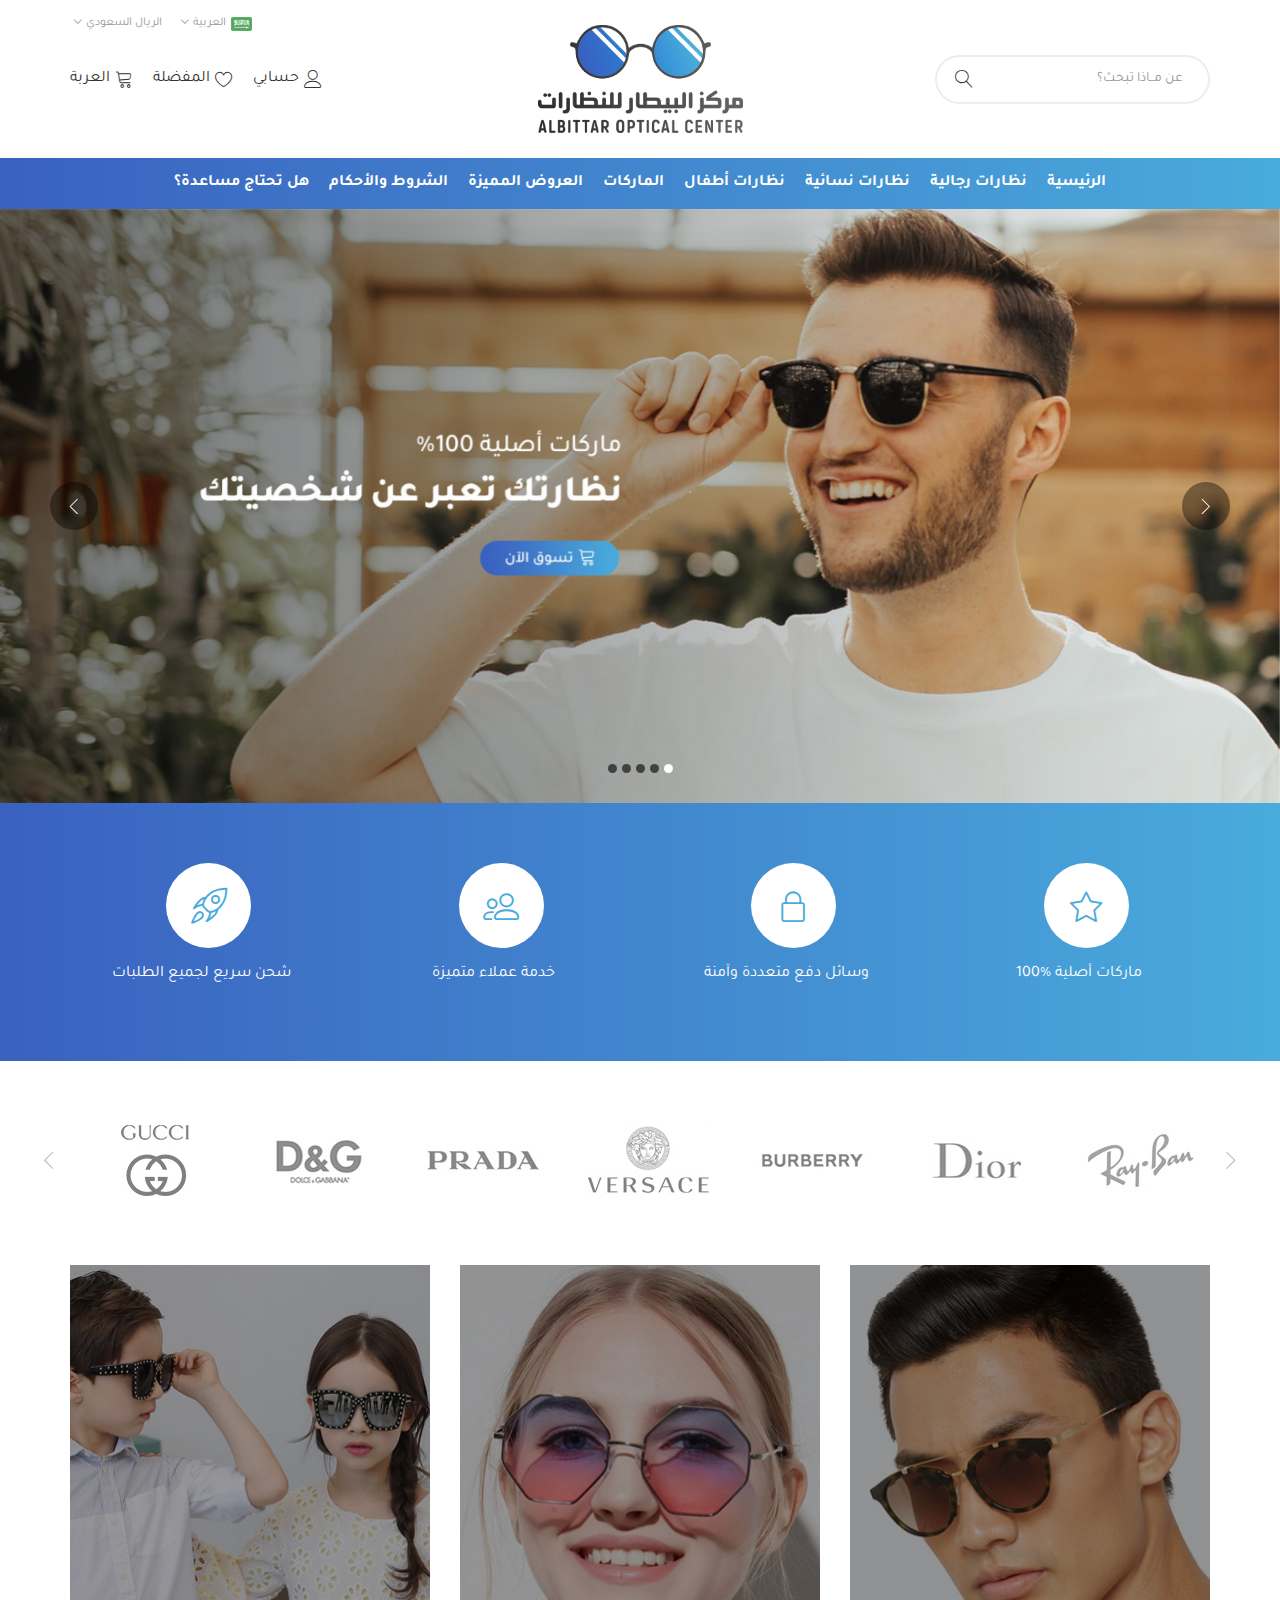
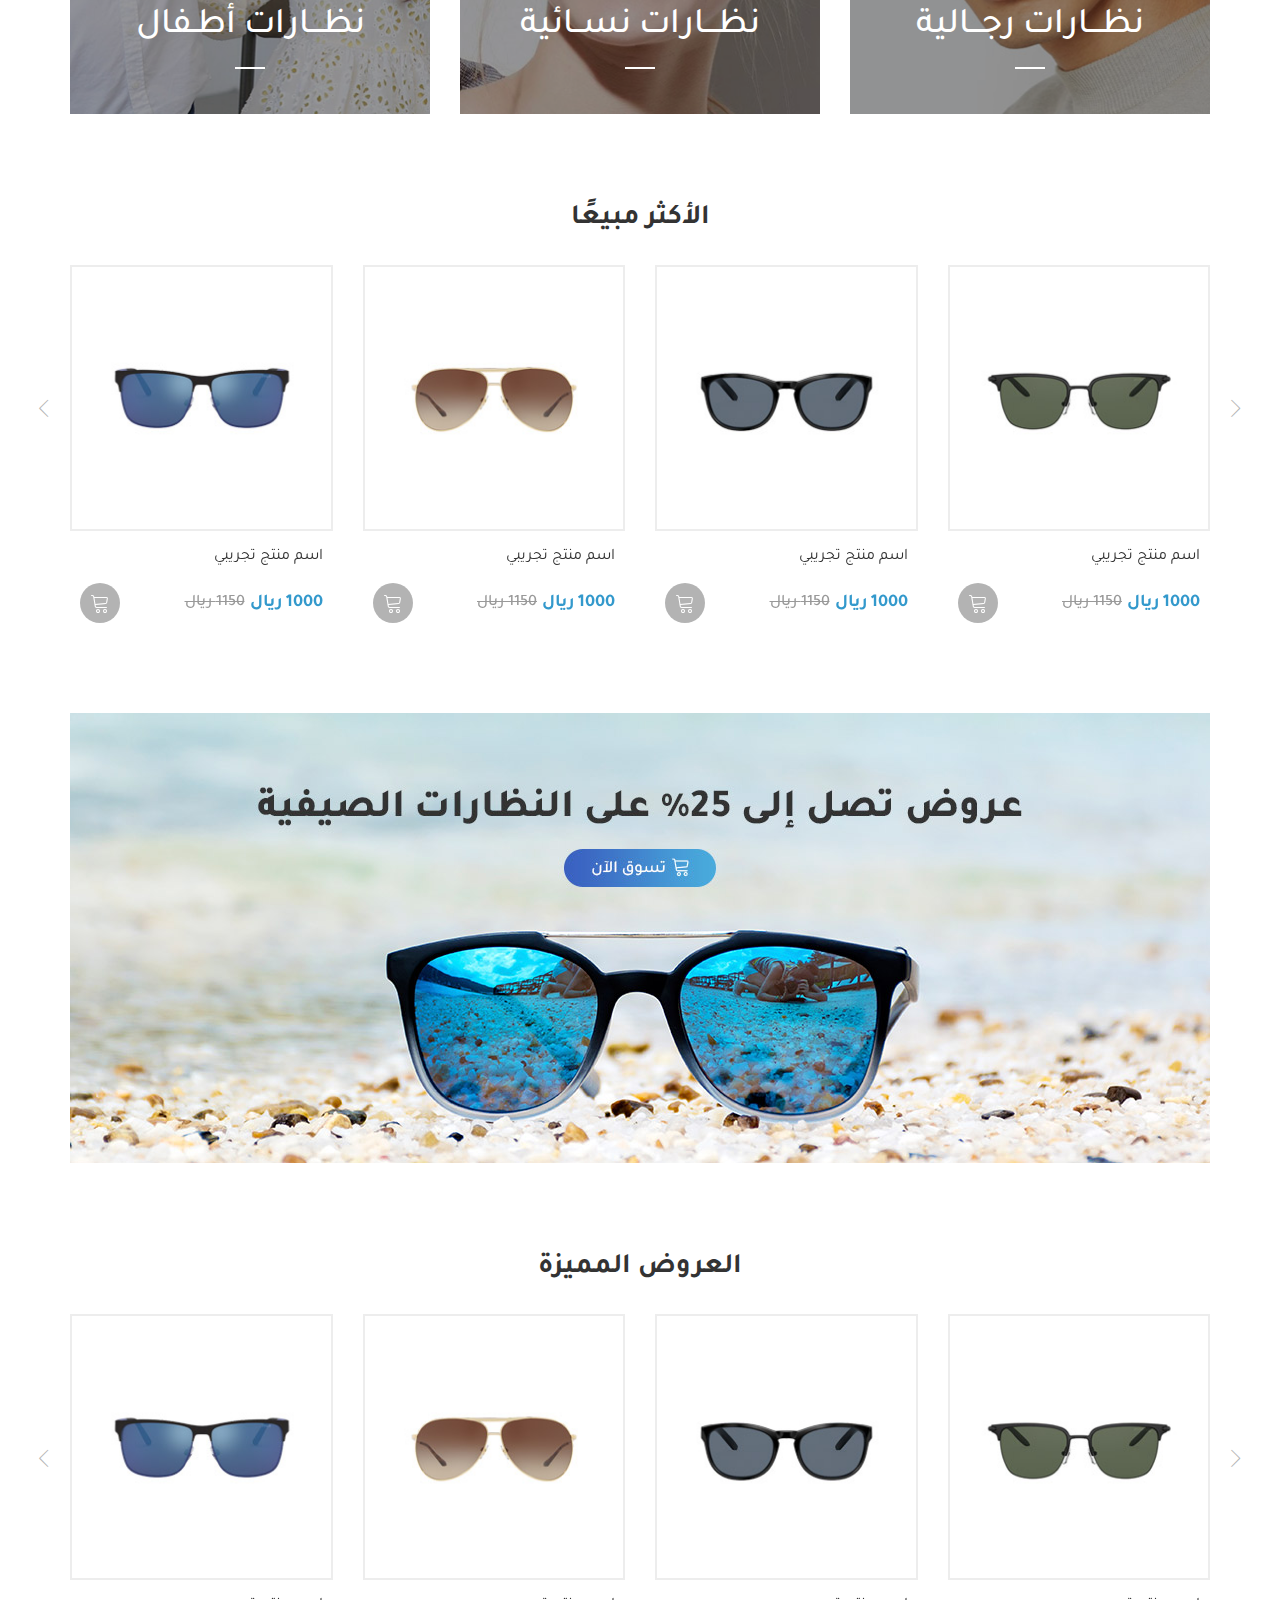
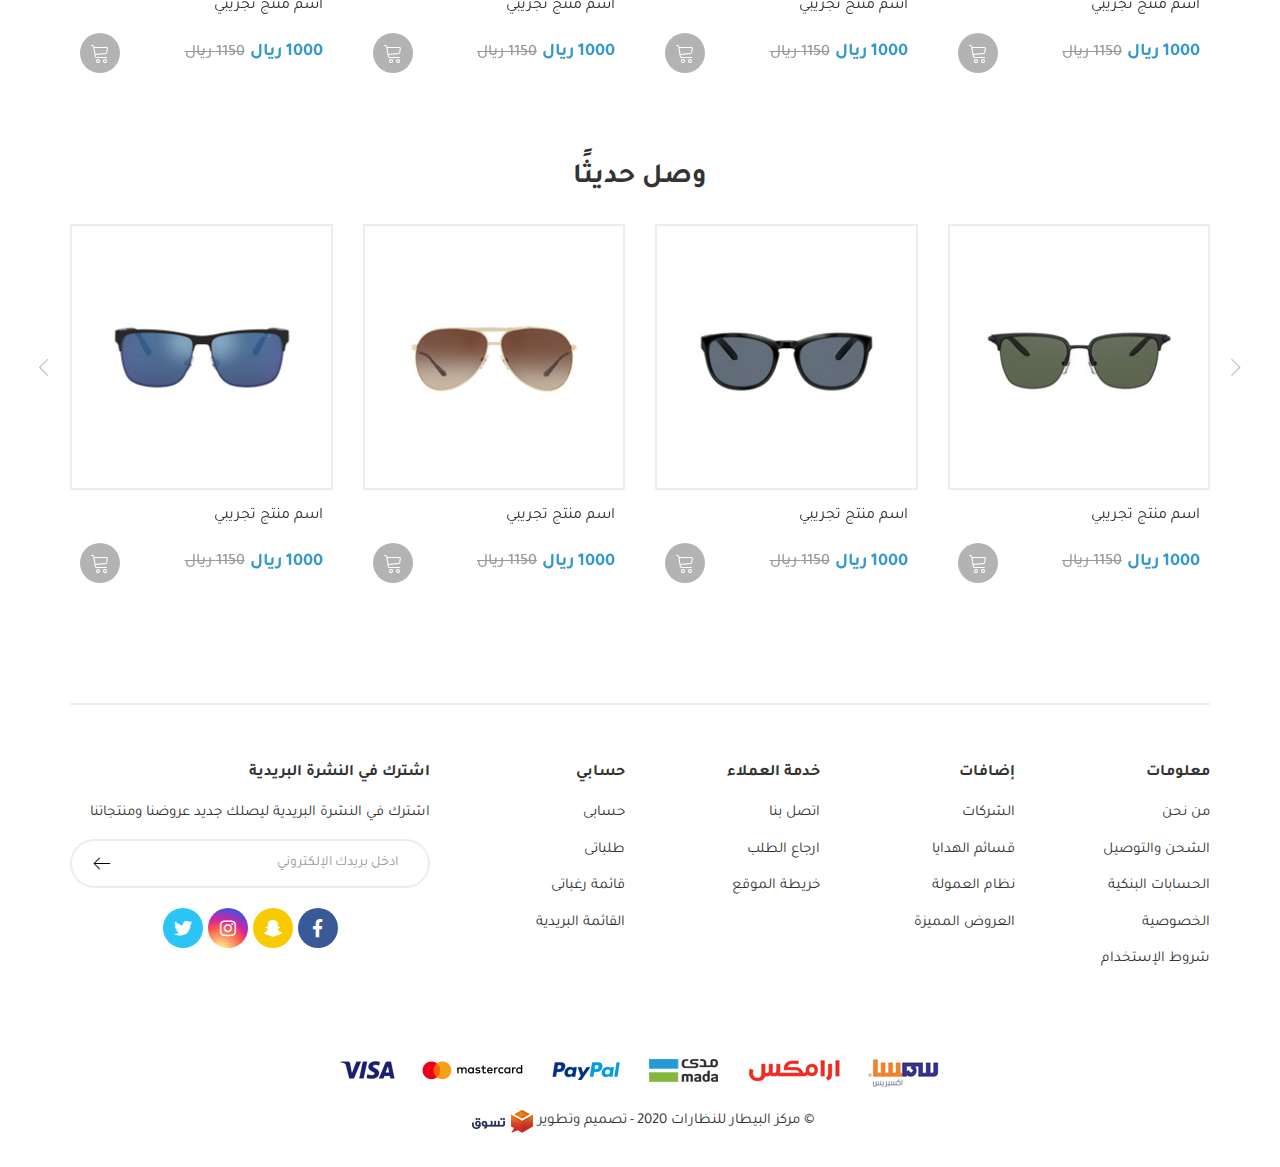
==== index.html @ 8e66f5d4 "first commit" ====
<html lang="ar" dir="rtl">
  <head>
    <meta charset="UTF-8"/>
    <meta name="viewport" content="width=device-width, initial-scale=1.0"/>
    <meta http-equiv="X-UA-Compatible" content="ie=edge"/>
    <title>مركز البيطار للنظارات</title>
    <link rel="shortcut icon" href="#"/>
    <link rel="stylesheet" href="css/bootstrap.min.css"/>
    <link rel="stylesheet" href="css/bootstrap-rtl.min.css"/>
    <link rel="stylesheet" href="css/fontAwesome-oc.css"/>
    <link rel="stylesheet" href="css/linearicons.css"/>
    <link rel="stylesheet" href="css/owl.carousel.min.css"/>
    <link rel="stylesheet" href="css/animate.css"/>
    <link rel="stylesheet" href="css/home.css"/>
  </head>
  <body>
    <div class="pre-loader">
      <div class="content"><img class="img-responsive" src="images/logo.png" alt="logo"/>
        <div class="progress-bar"><span class="bar"><span class="progress"></span></span></div>
      </div>
    </div>
    <div class="fixed-menu">
      <div class="menu">
        <div class="menu-header">
          <div class="close"><span class="lnr lnr-cross"></span></div>
          <div class="lang-switcher"><img class="img-responsive" src="images/icons/ar-lang-icon.png" alt=""/><span>العربية</span>
            <div class="switch"><a href="index.html"> <img class="img-responsive" src="images/icons/ar-lang-icon.png" alt=""/><span>العربية</span></a><a href="index-en.html"><img class="img-responsive" src="images/icons/en-lang-icon.png" alt=""/><span>English</span></a></div>
          </div>
          <div class="cur-switcher"><span>الريال السعودي</span>
            <div class="switch"><a href="#"><span>الريال السعودي</span></a><a href="#"><span>الجنيه المصري</span></a></div>
          </div>
        </div>
        <ul class="list-unstyled main-list">
          <li><a href="#">الرئيسية</a></li>
          <li class="slide">حسابي
            <ul class="list-unstyled sub-list">
              <li><a href="#">تسجيل دخول</a></li>
              <li><a href="#">تسجيل جديد</a></li>
            </ul>
          </li>
          <li><a href="#">نظارات رجالية</a></li>
          <li><a href="#">نظارات نسائية</a></li>
          <li><a href="#">نظارات أطفال </a></li>
          <li><a href="#">الماركات</a></li>
          <li><a href="#">العروض المميزة</a></li>
          <li><a href="#">الشروط والأحكام</a></li>
          <li><a href="#">هل تحتاج مساعدة؟</a></li>
        </ul>
      </div>
    </div>
    <div class="search-container">
      <div class="close">
        <button class="lnr lnr-cross"></button>
      </div>
      <div class="zx-search">
        <input type="text" placeholder="عن ماذا تبحث؟"/>
        <button class="lnr lnr-magnifier"></button>
      </div>
    </div>
    <div class="upper-bar">
      <div class="container">
        <div class="zx-container">
          <div class="upper-left"></div>
          <div class="upper-right">
            <div class="lang-switcher"><img class="img-responsive" src="images/icons/ar-lang-icon.png" alt=""/><span>العربية</span>
              <div class="switch"><a href="index.html"> <img class="img-responsive" src="images/icons/ar-lang-icon.png" alt=""/><span>العربية</span></a><a href="index-en.html"><img class="img-responsive" src="images/icons/en-lang-icon.png" alt=""/><span>English</span></a></div>
            </div>
            <div class="cur-switcher"><span>الريال السعودي</span>
              <div class="switch"><a href="#"><span>الريال السعودي</span></a><a href="#"><span>الجنيه المصري</span></a></div>
            </div>
          </div>
        </div>
      </div>
    </div>
    <div class="nav-bar">
      <div class="container">
        <div class="zx-container">
          <div class="nav-search">
            <input type="text" placeholder="عن مــاذا تبحث؟"/>
            <button class="lnr lnr-magnifier"></button>
          </div>
          <div class="logo-container">
            <div class="logo"><a href="index.html"><img class="img-responsive" src="images/logo.png" alt="logo"/></a></div>
          </div>
          <div class="icons">
            <div class="menu-icon icon-container"><a href="#!"><i class="lnr lnr-menu"></i></a></div>
            <div class="search-icon icon-container"><a href="#!"><i class="lnr lnr-magnifier"></i></a></div>
            <div class="user-icon icon-container"><a href="#!"><i class="lnr lnr-user"></i><span class="after">حسابي</span></a>
              <div class="switch"><a href="#"> <span>تسجيل دخول</span></a><a href="#"><span>تسجيل جديد</span></a></div>
            </div>
            <div class="fav-icon icon-container"><a href="#!"><i class="lnr lnr-heart"></i><span>المفضلة</span></a></div>
            <div class="cart-icon icon-container"><a href="#!"><i class="lnr lnr-cart"></i><span>العربة</span></a></div>
          </div>
        </div>
      </div>
    </div>
    <div class="nav-list">
      <div class="container">
        <div class="zx-container">
          <ul class="list-unstyled list">
            <li><a href="#">الرئيسية</a></li>
            <li><a href="#">نظارات رجالية</a></li>
            <li><a href="#">نظارات نسائية</a></li>
            <li><a href="#">نظارات أطفال </a></li>
            <li><a href="#">الماركات</a></li>
            <li><a href="#">العروض المميزة</a></li>
            <li><a href="#">الشروط والأحكام</a></li>
            <li><a href="#">هل تحتاج مساعدة؟</a></li>
          </ul>
        </div>
      </div>
    </div>
    <div class="header">
      <div class="owl-carousel">
        <div class="slide"><a href="#"><img class="img-responsive" src="images/slider.jpg" alt=""/></a></div>
        <div class="slide"><a href="#"><img class="img-responsive" src="images/slider.jpg" alt=""/></a></div>
        <div class="slide"><a href="#"><img class="img-responsive" src="images/slider.jpg" alt=""/></a></div>
        <div class="slide"><a href="#"><img class="img-responsive" src="images/slider.jpg" alt=""/></a></div>
        <div class="slide"><a href="#"><img class="img-responsive" src="images/slider.jpg" alt=""/></a></div>
      </div>
    </div>
    <div class="service">
      <div class="container">
        <div class="row">
          <div class="col-md-3">
            <div class="serv">
              <div class="icon"><i class="lnr lnr-star"></i><span>ماركات أصلية %100</span></div>
            </div>
          </div>
          <div class="col-md-3">
            <div class="serv">
              <div class="icon"><i class="lnr lnr-lock"></i><span>وسائل دفع متعددة وآمنة</span></div>
            </div>
          </div>
          <div class="col-md-3">
            <div class="serv">
              <div class="icon"><i class="lnr lnr-users"></i><span>خدمة عملاء متميزة</span></div>
            </div>
          </div>
          <div class="col-md-3">
            <div class="serv">
              <div class="icon"><i class="lnr lnr-rocket"></i><span>شحن سريع لجميع الطلبات</span></div>
            </div>
          </div>
        </div>
      </div>
    </div>
    <div class="brands">
      <div class="container">
        <div class="owl-carousel">
          <div class="brand"><a href="#"><img class="img-responsive" src="images/brand-1.jpg" alt=""/></a></div>
          <div class="brand"><a href="#"><img class="img-responsive" src="images/brand-2.jpg" alt=""/></a></div>
          <div class="brand"><a href="#"><img class="img-responsive" src="images/brand-3.jpg" alt=""/></a></div>
          <div class="brand"><a href="#"><img class="img-responsive" src="images/brand-4.jpg" alt=""/></a></div>
          <div class="brand"><a href="#"><img class="img-responsive" src="images/brand-5.jpg" alt=""/></a></div>
          <div class="brand"><a href="#"><img class="img-responsive" src="images/brand-6.jpg" alt=""/></a></div>
          <div class="brand"><a href="#"><img class="img-responsive" src="images/brand-7.jpg" alt=""/></a></div>
        </div>
      </div>
    </div>
    <div class="cats">
      <div class="container">
        <div class="row">
          <div class="col-md-4">
            <div class="cat"><a href="#">
                <div class="cat-img"><img class="img-responsive" src="images/cat-1.jpg" alt=""/></div>
                <div class="overlay">
                  <div class="inner">
                    <p>نظـــارات رجـــالية</p>
                  </div>
                </div></a></div>
          </div>
          <div class="col-md-4">
            <div class="cat"><a href="#">
                <div class="cat-img"><img class="img-responsive" src="images/cat-2.jpg" alt=""/></div>
                <div class="overlay">
                  <div class="inner">
                    <p>نظـــارات نســائية</p>
                  </div>
                </div></a></div>
          </div>
          <div class="col-md-4">
            <div class="cat"><a href="#">
                <div class="cat-img"><img class="img-responsive" src="images/cat-3.jpg" alt=""/></div>
                <div class="overlay">
                  <div class="inner">
                    <p>نظـــارات أطـفال</p>
                  </div>
                </div></a></div>
          </div>
        </div>
      </div>
    </div>
    <div class="sp-offers">
      <div class="container">
        <div class="sp-offers-header">
          <h3>الأكثر مبيعًا</h3>
        </div>
        <div class="owl-carousel">
          <div class="card">
            <div class="card-img"><a href="#"><img class="img-responsive" src="images/product-1.jpg" alt=""/></a></div>
            <div class="card-body">
              <div class="title"><a href="#">اسم منتج تجريبي</a></div>
              <div class="price-add">
                <div class="price">
                  <div class="new">1000 ريال</div>
                  <div class="old">1150 ريال</div>
                </div>
                <div class="add-to-card">
                  <button class="lnr lnr-cart"></button>
                </div>
              </div>
            </div>
          </div>
          <div class="card">
            <div class="card-img"><a href="#"><img class="img-responsive" src="images/product-2.jpg" alt=""/></a></div>
            <div class="card-body">
              <div class="title"><a href="#">اسم منتج تجريبي</a></div>
              <div class="price-add">
                <div class="price">
                  <div class="new">1000 ريال</div>
                  <div class="old">1150 ريال</div>
                </div>
                <div class="add-to-card">
                  <button class="lnr lnr-cart"></button>
                </div>
              </div>
            </div>
          </div>
          <div class="card">
            <div class="card-img"><a href="#"><img class="img-responsive" src="images/product-3.jpg" alt=""/></a></div>
            <div class="card-body">
              <div class="title"><a href="#">اسم منتج تجريبي</a></div>
              <div class="price-add">
                <div class="price">
                  <div class="new">1000 ريال</div>
                  <div class="old">1150 ريال</div>
                </div>
                <div class="add-to-card">
                  <button class="lnr lnr-cart"></button>
                </div>
              </div>
            </div>
          </div>
          <div class="card">
            <div class="card-img"><a href="#"><img class="img-responsive" src="images/product-4.jpg" alt=""/></a></div>
            <div class="card-body">
              <div class="title"><a href="#">اسم منتج تجريبي</a></div>
              <div class="price-add">
                <div class="price">
                  <div class="new">1000 ريال</div>
                  <div class="old">1150 ريال</div>
                </div>
                <div class="add-to-card">
                  <button class="lnr lnr-cart"></button>
                </div>
              </div>
            </div>
          </div>
        </div>
      </div>
    </div>
    <div class="panner">
      <div class="container">
        <div class="row">
          <div class="col-md-12">
            <div class="img-container"><a href="#"><img class="img-responsive" src="images/panner-1.jpg" alt=""/></a></div>
          </div>
        </div>
      </div>
    </div>
    <div class="sp-offers">
      <div class="container">
        <div class="sp-offers-header">
          <h3>العروض المميزة</h3>
        </div>
        <div class="owl-carousel">
          <div class="card">
            <div class="card-img"><a href="#"><img class="img-responsive" src="images/product-1.jpg" alt=""/></a></div>
            <div class="card-body">
              <div class="title"><a href="#">اسم منتج تجريبي</a></div>
              <div class="price-add">
                <div class="price">
                  <div class="new">1000 ريال</div>
                  <div class="old">1150 ريال</div>
                </div>
                <div class="add-to-card">
                  <button class="lnr lnr-cart"></button>
                </div>
              </div>
            </div>
          </div>
          <div class="card">
            <div class="card-img"><a href="#"><img class="img-responsive" src="images/product-2.jpg" alt=""/></a></div>
            <div class="card-body">
              <div class="title"><a href="#">اسم منتج تجريبي</a></div>
              <div class="price-add">
                <div class="price">
                  <div class="new">1000 ريال</div>
                  <div class="old">1150 ريال</div>
                </div>
                <div class="add-to-card">
                  <button class="lnr lnr-cart"></button>
                </div>
              </div>
            </div>
          </div>
          <div class="card">
            <div class="card-img"><a href="#"><img class="img-responsive" src="images/product-3.jpg" alt=""/></a></div>
            <div class="card-body">
              <div class="title"><a href="#">اسم منتج تجريبي</a></div>
              <div class="price-add">
                <div class="price">
                  <div class="new">1000 ريال</div>
                  <div class="old">1150 ريال</div>
                </div>
                <div class="add-to-card">
                  <button class="lnr lnr-cart"></button>
                </div>
              </div>
            </div>
          </div>
          <div class="card">
            <div class="card-img"><a href="#"><img class="img-responsive" src="images/product-4.jpg" alt=""/></a></div>
            <div class="card-body">
              <div class="title"><a href="#">اسم منتج تجريبي</a></div>
              <div class="price-add">
                <div class="price">
                  <div class="new">1000 ريال</div>
                  <div class="old">1150 ريال</div>
                </div>
                <div class="add-to-card">
                  <button class="lnr lnr-cart"></button>
                </div>
              </div>
            </div>
          </div>
        </div>
      </div>
    </div>
    <div class="sp-offers">
      <div class="container">
        <div class="sp-offers-header">
          <h3>وصل حديثًا</h3>
        </div>
        <div class="owl-carousel">
          <div class="card">
            <div class="card-img"><a href="#"><img class="img-responsive" src="images/product-1.jpg" alt=""/></a></div>
            <div class="card-body">
              <div class="title"><a href="#">اسم منتج تجريبي</a></div>
              <div class="price-add">
                <div class="price">
                  <div class="new">1000 ريال</div>
                  <div class="old">1150 ريال</div>
                </div>
                <div class="add-to-card">
                  <button class="lnr lnr-cart"></button>
                </div>
              </div>
            </div>
          </div>
          <div class="card">
            <div class="card-img"><a href="#"><img class="img-responsive" src="images/product-2.jpg" alt=""/></a></div>
            <div class="card-body">
              <div class="title"><a href="#">اسم منتج تجريبي</a></div>
              <div class="price-add">
                <div class="price">
                  <div class="new">1000 ريال</div>
                  <div class="old">1150 ريال</div>
                </div>
                <div class="add-to-card">
                  <button class="lnr lnr-cart"></button>
                </div>
              </div>
            </div>
          </div>
          <div class="card">
            <div class="card-img"><a href="#"><img class="img-responsive" src="images/product-3.jpg" alt=""/></a></div>
            <div class="card-body">
              <div class="title"><a href="#">اسم منتج تجريبي</a></div>
              <div class="price-add">
                <div class="price">
                  <div class="new">1000 ريال</div>
                  <div class="old">1150 ريال</div>
                </div>
                <div class="add-to-card">
                  <button class="lnr lnr-cart"></button>
                </div>
              </div>
            </div>
          </div>
          <div class="card">
            <div class="card-img"><a href="#"><img class="img-responsive" src="images/product-4.jpg" alt=""/></a></div>
            <div class="card-body">
              <div class="title"><a href="#">اسم منتج تجريبي</a></div>
              <div class="price-add">
                <div class="price">
                  <div class="new">1000 ريال</div>
                  <div class="old">1150 ريال</div>
                </div>
                <div class="add-to-card">
                  <button class="lnr lnr-cart"></button>
                </div>
              </div>
            </div>
          </div>
        </div>
      </div>
    </div>
    <div class="footer">
      <div class="container">
        <div class="zx-container">
          <div class="row">
            <div class="col-md-2">
              <div class="footer-list">
                <h3 class="list-header">معلومات</h3>
                <ul class="list-unstyled footer-slide">
                  <li><a href="#">من نحن</a></li>
                  <li><a href="#">الشحن والتوصيل</a></li>
                  <li><a href="#">الحسابات البنكية</a></li>
                  <li><a href="#">الخصوصية</a></li>
                  <li><a href="#">شروط الإستخدام</a></li>
                </ul>
              </div>
            </div>
            <div class="col-md-2">
              <div class="footer-list">
                <h3 class="list-header">إضافات</h3>
                <ul class="list-unstyled footer-slide">
                  <li><a href="#">الشركات</a></li>
                  <li><a href="#">قسائم الهدايا</a></li>
                  <li><a href="#">نظام العمولة</a></li>
                  <li><a href="#">العروض المميزة</a></li>
                </ul>
              </div>
            </div>
            <div class="col-md-2">
              <div class="footer-list">
                <h3 class="list-header">خدمة العملاء</h3>
                <ul class="list-unstyled footer-slide">
                  <li><a href="#">اتصل بنا</a></li>
                  <li><a href="#">ارجاع الطلب</a></li>
                  <li><a href="#">خريطة الموقع</a></li>
                </ul>
              </div>
            </div>
            <div class="col-md-2">
              <div class="footer-list">
                <h3 class="list-header">حسابي</h3>
                <ul class="list-unstyled footer-slide">
                  <li><a href="#">حسابى</a></li>
                  <li><a href="#">طلباتى</a></li>
                  <li><a href="#">قائمة رغباتى</a></li>
                  <li><a href="#">القائمة البريدية</a></li>
                </ul>
              </div>
            </div>
            <div class="col-md-4">
              <div class="contact-info">
                <h3 class="info-header">اشترك في النشرة البريدية</h3>
                <p> اشترك في النشرة البريدية ليصلك جديد عروضنا ومنتجاتنا</p>
                <div class="sub">
                  <input type="text" placeholder="ادخل بريدك الإلكتروني"/>
                  <button class="lnr lnr-arrow-left"></button>
                </div>
                <div class="footer-icons"><a href="#"><i class="fab fa-facebook-f"></i></a><a href="#"><i class="fab fa-snapchat-ghost"></i></a><a href="#"><i class="fab fa-instagram"></i></a><a href="#"><i class="fab fa-twitter"></i></a></div>
              </div>
            </div>
          </div>
        </div>
      </div>
      <div class="container">
        <div class="copy-container">
          <div class="payment"><img class="img-responsive" src="images/payment.png" alt=""/></div>
          <div class="copyrights"><span> ©  مركز البيطار للنظارات 2020 </span><span>-</span><span> <span>تصميم وتطوير</span><a href="#"><img class="img-responsive" src="images/icons/tasawk-ar.png" alt=""/></a></span></div>
        </div>
      </div>
    </div>
    <script src="js/jquery-3.4.1.min.js"></script>
    <script src="js/owl.carousel.min.js"></script>
    <script src="js/bootstrap.min.js"></script>
    <script src="js/wow.min.js"></script>
    <script src="js/main.js"></script>
    <script src="http://localhost:35729/livereload.js"></script>
  </body>
</html>
---- css/linearicons.css ----
@font-face {
	font-family: 'Linearicons-Free';
	src: url('Linearicons/Linearicons-Free.eot?w118d');
	src: url('Linearicons/Linearicons-Free.eot?#iefixw118d') format('embedded-opentype'),
		url('Linearicons/Linearicons-Free.woff2?w118d') format('woff2'),
		url('Linearicons/Linearicons-Free.woff?w118d') format('woff'),
		url('Linearicons/Linearicons-Free.ttf?w118d') format('truetype'),
		url('Linearicons/Linearicons-Free.svg?w118d#Linearicons-Free') format('svg');
	font-weight: normal;
	font-style: normal;
}

.lnr {
	font-family: 'Linearicons-Free';
	speak: none;
	font-style: normal;
	font-weight: normal;
	font-variant: normal;
	text-transform: none;
	line-height: 1;

	/* Better Font Rendering =========== */
	-webkit-font-smoothing: antialiased;
	-moz-osx-font-smoothing: grayscale;
}

.lnr-home:before {
	content: "\e800";
}

.lnr-apartment:before {
	content: "\e801";
}

.lnr-pencil:before {
	content: "\e802";
}

.lnr-magic-wand:before {
	content: "\e803";
}

.lnr-drop:before {
	content: "\e804";
}

.lnr-lighter:before {
	content: "\e805";
}

.lnr-poop:before {
	content: "\e806";
}

.lnr-sun:before {
	content: "\e807";
}

.lnr-moon:before {
	content: "\e808";
}

.lnr-cloud:before {
	content: "\e809";
}

.lnr-cloud-upload:before {
	content: "\e80a";
}

.lnr-cloud-download:before {
	content: "\e80b";
}

.lnr-cloud-sync:before {
	content: "\e80c";
}

.lnr-cloud-check:before {
	content: "\e80d";
}

.lnr-database:before {
	content: "\e80e";
}

.lnr-lock:before {
	content: "\e80f";
}

.lnr-cog:before {
	content: "\e810";
}

.lnr-trash:before {
	content: "\e811";
}

.lnr-dice:before {
	content: "\e812";
}

.lnr-heart:before {
	content: "\e813";
}

.lnr-star:before {
	content: "\e814";
}

.lnr-star-half:before {
	content: "\e815";
}

.lnr-star-empty:before {
	content: "\e816";
}

.lnr-flag:before {
	content: "\e817";
}

.lnr-envelope:before {
	content: "\e818";
}

.lnr-paperclip:before {
	content: "\e819";
}

.lnr-inbox:before {
	content: "\e81a";
}

.lnr-eye:before {
	content: "\e81b";
}

.lnr-printer:before {
	content: "\e81c";
}

.lnr-file-empty:before {
	content: "\e81d";
}

.lnr-file-add:before {
	content: "\e81e";
}

.lnr-enter:before {
	content: "\e81f";
}

.lnr-exit:before {
	content: "\e820";
}

.lnr-graduation-hat:before {
	content: "\e821";
}

.lnr-license:before {
	content: "\e822";
}

.lnr-music-note:before {
	content: "\e823";
}

.lnr-film-play:before {
	content: "\e824";
}

.lnr-camera-video:before {
	content: "\e825";
}

.lnr-camera:before {
	content: "\e826";
}

.lnr-picture:before {
	content: "\e827";
}

.lnr-book:before {
	content: "\e828";
}

.lnr-bookmark:before {
	content: "\e829";
}

.lnr-user:before {
	content: "\e82a";
}

.lnr-users:before {
	content: "\e82b";
}

.lnr-shirt:before {
	content: "\e82c";
}

.lnr-store:before {
	content: "\e82d";
}

.lnr-cart:before {
	content: "\e82e";
}

.lnr-tag:before {
	content: "\e82f";
}

.lnr-phone-handset:before {
	content: "\e830";
}

.lnr-phone:before {
	content: "\e831";
}

.lnr-pushpin:before {
	content: "\e832";
}

.lnr-map-marker:before {
	content: "\e833";
}

.lnr-map:before {
	content: "\e834";
}

.lnr-location:before {
	content: "\e835";
}

.lnr-calendar-full:before {
	content: "\e836";
}

.lnr-keyboard:before {
	content: "\e837";
}

.lnr-spell-check:before {
	content: "\e838";
}

.lnr-screen:before {
	content: "\e839";
}

.lnr-smartphone:before {
	content: "\e83a";
}

.lnr-tablet:before {
	content: "\e83b";
}

.lnr-laptop:before {
	content: "\e83c";
}

.lnr-laptop-phone:before {
	content: "\e83d";
}

.lnr-power-switch:before {
	content: "\e83e";
}

.lnr-bubble:before {
	content: "\e83f";
}

.lnr-heart-pulse:before {
	content: "\e840";
}

.lnr-construction:before {
	content: "\e841";
}

.lnr-pie-chart:before {
	content: "\e842";
}

.lnr-chart-bars:before {
	content: "\e843";
}

.lnr-gift:before {
	content: "\e844";
}

.lnr-diamond:before {
	content: "\e845";
}

.lnr-linearicons:before {
	content: "\e846";
}

.lnr-dinner:before {
	content: "\e847";
}

.lnr-coffee-cup:before {
	content: "\e848";
}

.lnr-leaf:before {
	content: "\e849";
}

.lnr-paw:before {
	content: "\e84a";
}

.lnr-rocket:before {
	content: "\e84b";
}

.lnr-briefcase:before {
	content: "\e84c";
}

.lnr-bus:before {
	content: "\e84d";
}

.lnr-car:before {
	content: "\e84e";
}

.lnr-train:before {
	content: "\e84f";
}

.lnr-bicycle:before {
	content: "\e850";
}

.lnr-wheelchair:before {
	content: "\e851";
}

.lnr-select:before {
	content: "\e852";
}

.lnr-earth:before {
	content: "\e853";
}

.lnr-smile:before {
	content: "\e854";
}

.lnr-sad:before {
	content: "\e855";
}

.lnr-neutral:before {
	content: "\e856";
}

.lnr-mustache:before {
	content: "\e857";
}

.lnr-alarm:before {
	content: "\e858";
}

.lnr-bullhorn:before {
	content: "\e859";
}

.lnr-volume-high:before {
	content: "\e85a";
}

.lnr-volume-medium:before {
	content: "\e85b";
}

.lnr-volume-low:before {
	content: "\e85c";
}

.lnr-volume:before {
	content: "\e85d";
}

.lnr-mic:before {
	content: "\e85e";
}

.lnr-hourglass:before {
	content: "\e85f";
}

.lnr-undo:before {
	content: "\e860";
}

.lnr-redo:before {
	content: "\e861";
}

.lnr-sync:before {
	content: "\e862";
}

.lnr-history:before {
	content: "\e863";
}

.lnr-clock:before {
	content: "\e864";
}

.lnr-download:before {
	content: "\e865";
}

.lnr-upload:before {
	content: "\e866";
}

.lnr-enter-down:before {
	content: "\e867";
}

.lnr-exit-up:before {
	content: "\e868";
}

.lnr-bug:before {
	content: "\e869";
}

.lnr-code:before {
	content: "\e86a";
}

.lnr-link:before {
	content: "\e86b";
}

.lnr-unlink:before {
	content: "\e86c";
}

.lnr-thumbs-up:before {
	content: "\e86d";
}

.lnr-thumbs-down:before {
	content: "\e86e";
}

.lnr-magnifier:before {
	content: "\e86f";
}

.lnr-cross:before {
	content: "\e870";
}

.lnr-menu:before {
	content: "\e871";
}

.lnr-list:before {
	content: "\e872";
}

.lnr-chevron-up:before {
	content: "\e873";
}

.lnr-chevron-down:before {
	content: "\e874";
}

.lnr-chevron-left:before {
	content: "\e875";
}

.lnr-chevron-right:before {
	content: "\e876";
}

.lnr-arrow-up:before {
	content: "\e877";
}

.lnr-arrow-down:before {
	content: "\e878";
}

.lnr-arrow-left:before {
	content: "\e879";
}

.lnr-arrow-right:before {
	content: "\e87a";
}

.lnr-move:before {
	content: "\e87b";
}

.lnr-warning:before {
	content: "\e87c";
}

.lnr-question-circle:before {
	content: "\e87d";
}

.lnr-menu-circle:before {
	content: "\e87e";
}

.lnr-checkmark-circle:before {
	content: "\e87f";
}

.lnr-cross-circle:before {
	content: "\e880";
}

.lnr-plus-circle:before {
	content: "\e881";
}

.lnr-circle-minus:before {
	content: "\e882";
}

.lnr-arrow-up-circle:before {
	content: "\e883";
}

.lnr-arrow-down-circle:before {
	content: "\e884";
}

.lnr-arrow-left-circle:before {
	content: "\e885";
}

.lnr-arrow-right-circle:before {
	content: "\e886";
}

.lnr-chevron-up-circle:before {
	content: "\e887";
}

.lnr-chevron-down-circle:before {
	content: "\e888";
}

.lnr-chevron-left-circle:before {
	content: "\e889";
}

.lnr-chevron-right-circle:before {
	content: "\e88a";
}

.lnr-crop:before {
	content: "\e88b";
}

.lnr-frame-expand:before {
	content: "\e88c";
}

.lnr-frame-contract:before {
	content: "\e88d";
}

.lnr-layers:before {
	content: "\e88e";
}

.lnr-funnel:before {
	content: "\e88f";
}

.lnr-text-format:before {
	content: "\e890";
}

.lnr-text-format-remove:before {
	content: "\e891";
}

.lnr-text-size:before {
	content: "\e892";
}

.lnr-bold:before {
	content: "\e893";
}

.lnr-italic:before {
	content: "\e894";
}

.lnr-underline:before {
	content: "\e895";
}

.lnr-strikethrough:before {
	content: "\e896";
}

.lnr-highlight:before {
	content: "\e897";
}

.lnr-text-align-left:before {
	content: "\e898";
}

.lnr-text-align-center:before {
	content: "\e899";
}

.lnr-text-align-right:before {
	content: "\e89a";
}

.lnr-text-align-justify:before {
	content: "\e89b";
}

.lnr-line-spacing:before {
	content: "\e89c";
}

.lnr-indent-increase:before {
	content: "\e89d";
}

.lnr-indent-decrease:before {
	content: "\e89e";
}

.lnr-pilcrow:before {
	content: "\e89f";
}

.lnr-direction-ltr:before {
	content: "\e8a0";
}

.lnr-direction-rtl:before {
	content: "\e8a1";
}

.lnr-page-break:before {
	content: "\e8a2";
}

.lnr-sort-alpha-asc:before {
	content: "\e8a3";
}

.lnr-sort-amount-asc:before {
	content: "\e8a4";
}

.lnr-hand:before {
	content: "\e8a5";
}

.lnr-pointer-up:before {
	content: "\e8a6";
}

.lnr-pointer-right:before {
	content: "\e8a7";
}

.lnr-pointer-down:before {
	content: "\e8a8";
}

.lnr-pointer-left:before {
	content: "\e8a9";
}
---- css/home.css ----
@charset "UTF-8";
html {
  scroll-behavior: smooth;
  overflow-x: hidden;
  scrollbar-width: thin;
  scrollbar-color: #eeeeee;
}

html::-webkit-scrollbar {
  width: 8px;
}

html::-webkit-scrollbar-track {
  background-color: #eee;
}

html::-webkit-scrollbar-thumb {
  background-color: #49abdc;
}

body {
  font-family: 'ar-reg';
  overflow-y: hidden;
}

@font-face {
  font-family: "reg";
  src: url("../fonts/frutiger-lt-arabic-55-roman.ttf");
}

@font-face {
  font-family: "e-bold";
  src: url("../fonts/frutiger-lt-arabic-65-bold.ttf");
}

/*------ for arabic ------*/
@font-face {
  font-family: "ar-light";
  src: url("../fonts/Tajawal-Light.ttf");
}

@font-face {
  font-family: "ar-reg";
  src: url("../fonts/Tajawal-Regular.ttf");
}

@font-face {
  font-family: "ar-md";
  src: url("../fonts/Tajawal-Medium.ttf");
}

@font-face {
  font-family: "ar-bold";
  src: url("../fonts/Tajawal-Bold.ttf");
}

@font-face {
  font-family: "ar-ex-bold";
  src: url("../fonts/Tajawal-ExtraBold.ttf");
}

/*
=====
LODEARS
=====
*/
html, body {
  overflow-x: hidden;
}

ul {
  margin: 0;
  padding: 0;
}

a {
  text-decoration: none;
  font-family: inherit;
  font-size: inherit;
  color: inherit;
}

a:hover, a:focus {
  text-decoration: none;
  color: inherit;
}

button {
  border: none;
  outline: none;
  background-color: transparent;
  padding: 0;
}

.pre-loader {
  width: 100%;
  height: 100%;
  position: fixed;
  top: 0;
  left: 0;
  right: 0;
  bottom: 0;
  z-index: 9999;
  background-color: #fff;
  display: -webkit-box;
  display: -ms-flexbox;
  display: flex;
  -webkit-box-pack: center;
      -ms-flex-pack: center;
          justify-content: center;
  -webkit-box-align: center;
      -ms-flex-align: center;
          align-items: center;
}

.pre-loader .content {
  display: -webkit-box;
  display: -ms-flexbox;
  display: flex;
  -webkit-box-pack: center;
      -ms-flex-pack: center;
          justify-content: center;
  -webkit-box-align: center;
      -ms-flex-align: center;
          align-items: center;
  -webkit-box-orient: vertical;
  -webkit-box-direction: normal;
      -ms-flex-direction: column;
          flex-direction: column;
  width: 230px;
}

@-webkit-keyframes loader {
  0% {
    width: 0;
  }
  20% {
    width: 10%;
  }
  25% {
    width: 24%;
  }
  43% {
    width: 41%;
  }
  56% {
    width: 50%;
  }
  66% {
    width: 52%;
  }
  71% {
    width: 60%;
  }
  75% {
    width: 76%;
  }
  94% {
    width: 86%;
  }
  100% {
    width: 100%;
  }
}

@keyframes loader {
  0% {
    width: 0;
  }
  20% {
    width: 10%;
  }
  25% {
    width: 24%;
  }
  43% {
    width: 41%;
  }
  56% {
    width: 50%;
  }
  66% {
    width: 52%;
  }
  71% {
    width: 60%;
  }
  75% {
    width: 76%;
  }
  94% {
    width: 86%;
  }
  100% {
    width: 100%;
  }
}

.pre-loader .progress-bar {
  background-color: #d3d3d3;
  border: none;
  overflow: hidden;
  width: 200px;
  height: 2px;
  -webkit-box-shadow: none;
          box-shadow: none;
  margin: 42px 0 0 0;
}

.pre-loader .progress-bar .Shape_1 {
  background-color: #d3d3d3;
  position: absolute;
  left: 583px;
  top: 459px;
  width: 200px;
  height: 2px;
  z-index: 4;
}

.pre-loader .progress-bar span {
  display: block;
}

.pre-loader .bar {
  background-color: #d3d3d3;
  -webkit-box-shadow: none;
          box-shadow: none;
}

.pre-loader .progress {
  -webkit-animation: loader 8s ease infinite;
  animation: loader 8s ease infinite;
  background: #49abdc;
  border: none;
  color: #fff;
  padding: 0px;
  width: 0;
  height: 2px;
}

@-webkit-keyframes fade-scale-up-down {
  0% {
    opacity: 0;
    -webkit-transform: scale(0.987) translateY(-50%);
            transform: scale(0.987) translateY(-50%);
  }
  100% {
    opacity: 1;
    -webkit-transform: scale(1.1) translateY(0%);
            transform: scale(1.1) translateY(0%);
  }
}

@keyframes fade-scale-up-down {
  0% {
    opacity: 0;
    -webkit-transform: scale(0.987) translateY(-50%);
            transform: scale(0.987) translateY(-50%);
  }
  100% {
    opacity: 1;
    -webkit-transform: scale(1.1) translateY(0%);
            transform: scale(1.1) translateY(0%);
  }
}

.owl-carousel .owl-item img {
  width: auto;
}

.search-container {
  display: none;
  position: fixed;
  top: 0;
  left: 0;
  z-index: 9999;
  width: 100%;
  height: 100%;
  background-color: #000000cc;
}

.search-container .close {
  opacity: 0.9;
  width: 40px;
  height: 40px;
  border-radius: 50%;
  background-color: #49abdc;
  color: #fff;
  display: -webkit-box;
  display: -ms-flexbox;
  display: flex;
  -webkit-box-pack: center;
      -ms-flex-pack: center;
          justify-content: center;
  -webkit-box-align: center;
      -ms-flex-align: center;
          align-items: center;
  position: absolute;
  top: 25%;
  left: 50%;
  -webkit-transform: translate(-50%, -50%);
          transform: translate(-50%, -50%);
}

.search-container .zx-search {
  width: 50%;
  height: 50px;
  position: absolute;
  top: 40%;
  left: 50%;
  -webkit-transform: translateX(-50%);
          transform: translateX(-50%);
  overflow: hidden;
  border-radius: 50px;
}

.search-container .zx-search input {
  width: 100%;
  height: 100%;
  border: none;
  outline: none;
  padding: 5px 25px;
  -webkit-box-shadow: 0px 0px 10px 0px #00000080;
          box-shadow: 0px 0px 10px 0px #00000080;
}

.search-container .zx-search input::-webkit-input-placeholder {
  font-family: ar-reg;
}

.search-container .zx-search input::-moz-placeholder {
  font-family: ar-reg;
}

.search-container .zx-search input:-ms-input-placeholder {
  font-family: ar-reg;
}

.search-container .zx-search input::-ms-input-placeholder {
  font-family: ar-reg;
}

.search-container .zx-search input::placeholder {
  font-family: ar-reg;
}

.search-container .zx-search button {
  width: 50px;
  height: 100%;
  position: absolute;
  top: 50%;
  left: 3px;
  -webkit-transition: all .5s ease-in-out;
  transition: all .5s ease-in-out;
  -webkit-transform: translateY(-50%);
          transform: translateY(-50%);
  color: #000;
  font-size: 18px;
}

[dir="ltr"] .search-container .zx-search button {
  left: unset;
  right: 3px;
}

.search-container .zx-search button:hover {
  color: #000;
}

/*------ upperbar start ------*/
.upper-bar {
  background-color: #fff;
}

.upper-bar .zx-container {
  display: -webkit-box;
  display: -ms-flexbox;
  display: flex;
  -webkit-box-pack: justify;
      -ms-flex-pack: justify;
          justify-content: space-between;
  -webkit-box-align: center;
      -ms-flex-align: center;
          align-items: center;
  position: relative;
}

.upper-bar .upper-left, .upper-bar .upper-right {
  width: 360px;
  display: -webkit-box;
  display: -ms-flexbox;
  display: flex;
}

.upper-bar .upper-right {
  -webkit-box-pack: end;
      -ms-flex-pack: end;
          justify-content: flex-end;
  -webkit-box-align: center;
      -ms-flex-align: center;
          align-items: center;
  position: absolute;
  top: 15px;
  left: 0;
}

[dir="ltr"] .upper-bar .upper-right {
  left: unset;
  right: 0;
}

.upper-bar .lang-switcher, .upper-bar .cur-switcher {
  position: relative;
  font-family: ar-reg;
  font-size: 12px;
  color: #999;
  margin: 0 15px 0 0;
  display: -webkit-box;
  display: -ms-flexbox;
  display: flex;
  -webkit-box-pack: end;
      -ms-flex-pack: end;
          justify-content: flex-end;
  -webkit-box-align: center;
      -ms-flex-align: center;
          align-items: center;
}

[dir="ltr"] .upper-bar .lang-switcher, [dir="ltr"] .upper-bar .cur-switcher {
  margin: 0 0 0 15px;
}

.upper-bar .lang-switcher > span, .upper-bar .cur-switcher > span {
  cursor: pointer;
  -webkit-transition: all .3s ease-in-out;
  transition: all .3s ease-in-out;
}

.upper-bar .lang-switcher > span::after, .upper-bar .cur-switcher > span::after {
  content: "";
  font-family: "Linearicons-Free";
  font-weight: 600;
  font-size: 8px;
  color: #999;
  padding: 2px 4px 0 4px;
  -webkit-transition: all .3s ease-in-out;
  transition: all .3s ease-in-out;
}

.upper-bar .lang-switcher img, .upper-bar .cur-switcher img {
  margin: 0 5px;
}

.upper-bar .lang-switcher .switch, .upper-bar .cur-switcher .switch {
  opacity: 0;
  visibility: hidden;
  position: absolute;
  top: 40px;
  left: 55%;
  z-index: 9;
  -webkit-transform: translateX(-50%);
          transform: translateX(-50%);
  min-width: 110px;
  width: -webkit-max-content;
  width: -moz-max-content;
  width: max-content;
  background-color: #fff;
  -webkit-box-shadow: 0px 0px 10px 0px rgba(0, 0, 0, 0.09);
          box-shadow: 0px 0px 10px 0px rgba(0, 0, 0, 0.09);
  color: #000;
  border-radius: 5px;
  padding: 8px 5px;
  -webkit-transition: all .5s ease-in-out;
  transition: all .5s ease-in-out;
  display: -webkit-box;
  display: -ms-flexbox;
  display: flex;
  -webkit-box-pack: start;
      -ms-flex-pack: start;
          justify-content: flex-start;
  -webkit-box-align: center;
      -ms-flex-align: center;
          align-items: center;
  -webkit-box-orient: vertical;
  -webkit-box-direction: normal;
      -ms-flex-direction: column;
          flex-direction: column;
}

.upper-bar .lang-switcher .switch a, .upper-bar .cur-switcher .switch a {
  display: -webkit-box;
  display: -ms-flexbox;
  display: flex;
  -webkit-box-pack: center;
      -ms-flex-pack: center;
          justify-content: center;
  -webkit-box-align: center;
      -ms-flex-align: center;
          align-items: center;
  margin: 3px 0;
  -webkit-transition: all .3s ease-in-out;
  transition: all .3s ease-in-out;
}

.upper-bar .lang-switcher .switch a:hover, .upper-bar .cur-switcher .switch a:hover {
  color: #49abdc;
}

.upper-bar .lang-switcher .switch img, .upper-bar .cur-switcher .switch img {
  width: 20px;
  height: 14px;
  margin: 0 5px;
}

.upper-bar .lang-switcher .switch span, .upper-bar .cur-switcher .switch span {
  padding: 0 2px;
}

.upper-bar .lang-switcher:hover > span, .upper-bar .cur-switcher:hover > span {
  color: #49abdc;
}

.upper-bar .lang-switcher:hover > span::after, .upper-bar .cur-switcher:hover > span::after {
  color: #49abdc;
}

.upper-bar .lang-switcher:hover .switch, .upper-bar .cur-switcher:hover .switch {
  top: 23px;
  opacity: 1;
  visibility: visible;
}

/*------ upperbar end ------*/
/*------ navbar start ------*/
.nav-bar {
  z-index: 9;
}

.nav-bar .zx-container {
  display: -webkit-box;
  display: -ms-flexbox;
  display: flex;
  -webkit-box-pack: justify;
      -ms-flex-pack: justify;
          justify-content: space-between;
  -webkit-box-align: center;
      -ms-flex-align: center;
          align-items: center;
  padding: 25px 0;
}

.nav-bar .logo-container .logo {
  width: 205px;
}

.nav-bar .nav-search {
  position: relative;
  width: 275px;
  height: 49px;
}

.nav-bar .nav-search input {
  width: 100%;
  height: 100%;
  border-style: solid;
  border-width: 2px;
  border-color: #ededed;
  border-radius: 50px;
  outline: none;
  padding: 0 25px;
  -webkit-transition: all .3s ease-in-out;
  transition: all .3s ease-in-out;
}

.nav-bar .nav-search input::-webkit-input-placeholder {
  font-family: ar-reg;
  font-size: 14px;
  color: #999;
}

.nav-bar .nav-search input::-moz-placeholder {
  font-family: ar-reg;
  font-size: 14px;
  color: #999;
}

.nav-bar .nav-search input:-ms-input-placeholder {
  font-family: ar-reg;
  font-size: 14px;
  color: #999;
}

.nav-bar .nav-search input::-ms-input-placeholder {
  font-family: ar-reg;
  font-size: 14px;
  color: #999;
}

.nav-bar .nav-search input::placeholder {
  font-family: ar-reg;
  font-size: 14px;
  color: #999;
}

.nav-bar .nav-search input:hover, .nav-bar .nav-search input:focus {
  border-color: #49abdc;
}

.nav-bar .nav-search button {
  position: absolute;
  top: 50%;
  left: 20px;
  -webkit-transform: translateY(-50%);
          transform: translateY(-50%);
  font-size: 18px;
  color: #333333;
  -webkit-transition: all .3s ease-in-out;
  transition: all .3s ease-in-out;
}

[dir="ltr"] .nav-bar .nav-search button {
  left: unset;
  right: 20px;
}

.nav-bar .nav-search button:hover, .nav-bar .nav-search button:focus {
  color: #49abdc;
}

.nav-bar .icons {
  width: 275px;
  display: -webkit-box;
  display: -ms-flexbox;
  display: flex;
  -webkit-box-pack: end;
      -ms-flex-pack: end;
          justify-content: flex-end;
  -webkit-box-align: center;
      -ms-flex-align: center;
          align-items: center;
}

.nav-bar .icons .icon-container {
  position: relative;
  font-size: 18px;
  color: #333;
  margin: 0 0 0 15px;
}

[dir="ltr"] .nav-bar .icons .icon-container {
  margin: 0 14px 0 0;
}

.nav-bar .icons .icon-container:last-child {
  margin: 0;
}

.nav-bar .icons .icon-container a {
  display: -webkit-box;
  display: -ms-flexbox;
  display: flex;
  -webkit-box-pack: center;
      -ms-flex-pack: center;
          justify-content: center;
  -webkit-box-align: center;
      -ms-flex-align: center;
          align-items: center;
}

.nav-bar .icons .icon-container i {
  padding: 0 5px;
  -webkit-transition: all .3s ease-in-out;
  transition: all .3s ease-in-out;
}

.nav-bar .icons .icon-container span {
  font-family: ar-reg;
  font-size: 16px;
  -webkit-transition: all .3s ease-in-out;
  transition: all .3s ease-in-out;
}

.nav-bar .icons .icon-container:hover {
  color: #49abdc;
}

.nav-bar .icons .menu-icon {
  display: none;
}

.nav-bar .icons .search-icon {
  display: none;
}

.nav-bar .icons .user-icon {
  position: relative;
}

.nav-bar .icons .user-icon .switch {
  opacity: 0;
  visibility: hidden;
  position: absolute;
  top: 40px;
  left: 50%;
  z-index: 9;
  -webkit-transform: translateX(-50%);
          transform: translateX(-50%);
  min-width: 130px;
  width: -webkit-max-content;
  width: -moz-max-content;
  width: max-content;
  background-color: #fff;
  -webkit-box-shadow: 0px 0px 10px 0px rgba(0, 0, 0, 0.09);
          box-shadow: 0px 0px 10px 0px rgba(0, 0, 0, 0.09);
  color: #333;
  border-radius: 5px;
  padding: 8px 5px;
  -webkit-transition: all .5s ease-in-out;
  transition: all .5s ease-in-out;
  display: -webkit-box;
  display: -ms-flexbox;
  display: flex;
  -webkit-box-pack: start;
      -ms-flex-pack: start;
          justify-content: flex-start;
  -webkit-box-align: center;
      -ms-flex-align: center;
          align-items: center;
  -webkit-box-orient: vertical;
  -webkit-box-direction: normal;
      -ms-flex-direction: column;
          flex-direction: column;
}

.nav-bar .icons .user-icon .switch a {
  display: block;
  margin: 3px 0;
}

.nav-bar .icons .user-icon .switch a:hover {
  color: #49abdc;
}

.nav-bar .icons .user-icon .switch span {
  padding: 0 2px;
  font-size: 15px;
}

.nav-bar .icons .user-icon:hover > span {
  color: #49abdc;
}

.nav-bar .icons .user-icon:hover > span::after {
  color: #49abdc;
}

.nav-bar .icons .user-icon:hover .switch {
  top: 30px;
  opacity: 1;
  visibility: visible;
}

.nav-bar .icons .cart-icon {
  display: -webkit-box;
  display: -ms-flexbox;
  display: flex;
  -webkit-box-pack: center;
      -ms-flex-pack: center;
          justify-content: center;
  -webkit-box-align: center;
      -ms-flex-align: center;
          align-items: center;
}

/*------ navbar end ------*/
/*------ navlist start ------*/
.nav-list {
  background-image: -webkit-gradient(linear, left top, left bottom, from(#49abdc), to(#3a61c0));
  background-image: linear-gradient(180deg, #49abdc 0%, #3a61c0 100%);
  background-image: -webkit-linear-gradient(180deg, #49abdc 0%, #3a61c0 100%);
  padding: 14px 0;
}

.nav-list .zx-container {
  display: -webkit-box;
  display: -ms-flexbox;
  display: flex;
  -webkit-box-pack: center;
      -ms-flex-pack: center;
          justify-content: center;
  -webkit-box-align: center;
      -ms-flex-align: center;
          align-items: center;
}

.nav-list .list {
  display: -webkit-box;
  display: -ms-flexbox;
  display: flex;
  -webkit-box-pack: center;
      -ms-flex-pack: center;
          justify-content: center;
  -webkit-box-align: center;
      -ms-flex-align: center;
          align-items: center;
}

.nav-list .list li {
  font-family: ar-bold;
  font-size: 16px;
  color: #fff;
  text-transform: uppercase;
  margin: 0 0 0 20px;
  -webkit-transition: all .3s ease-in-out;
  transition: all .3s ease-in-out;
}

[dir="ltr"] .nav-list .list li {
  margin: 0 20px 0 0;
}

.nav-list .list li:last-child {
  margin: 0;
}

.nav-list .list li:hover {
  color: #333;
}

.nav-list .list li:hover .mega-menu {
  opacity: 1;
  visibility: visible;
}

/*------ navlist end ------*/
/*------ header start ------*/
.header {
  margin: 0px 0 0 0;
}

.header .owl-carousel {
  position: relative;
}

.header .owl-carousel .owl-nav .owl-prev, .header .owl-carousel .owl-nav .owl-next {
  outline: none;
  width: 48px;
  height: 48px;
  border-radius: 50%;
  position: absolute;
  top: 50%;
  -webkit-transform: translateY(-50%);
          transform: translateY(-50%);
  font-size: 16px;
  color: white;
  background-color: rgba(0, 0, 0, 0.4);
  -webkit-transition: all .5s ease-in-out;
  transition: all .5s ease-in-out;
}

.header .owl-carousel .owl-nav .owl-prev:hover, .header .owl-carousel .owl-nav .owl-next:hover {
  color: #333;
  background-color: #fff;
}

.header .owl-carousel .owl-nav .owl-prev {
  right: 50px;
}

.header .owl-carousel .owl-nav .owl-next {
  left: 50px;
}

.header .owl-carousel .owl-dots {
  width: -webkit-max-content;
  width: -moz-max-content;
  width: max-content;
  position: absolute;
  left: 50%;
  bottom: 30px;
  -webkit-transform: translateX(-50%);
          transform: translateX(-50%);
}

.header .owl-carousel .owl-dots .owl-dot {
  width: 9px;
  height: 9px;
  background-color: #00000099;
  border-radius: 50%;
  outline: none;
  margin: 0 2.5px;
}

.header .owl-carousel .owl-dots .owl-dot.active {
  background-color: #fff;
}

/*------ header end ------*/
/*------ service ------*/
.service {
  background-image: -webkit-gradient(linear, left top, left bottom, from(#49abdc), to(#3a61c0));
  background-image: linear-gradient(180deg, #49abdc 0%, #3a61c0 100%);
  background-image: -webkit-linear-gradient(180deg, #49abdc 0%, #3a61c0 100%);
  padding: 60px 0;
  margin: 0px 0 0 0;
}

.service .serv {
  display: -webkit-box;
  display: -ms-flexbox;
  display: flex;
  -webkit-box-pack: center;
      -ms-flex-pack: center;
          justify-content: center;
  -webkit-box-align: center;
      -ms-flex-align: center;
          align-items: center;
}

.service .serv .icon {
  display: -webkit-box;
  display: -ms-flexbox;
  display: flex;
  -webkit-box-pack: center;
      -ms-flex-pack: center;
          justify-content: center;
  -webkit-box-align: center;
      -ms-flex-align: center;
          align-items: center;
  -webkit-box-orient: vertical;
  -webkit-box-direction: normal;
      -ms-flex-direction: column;
          flex-direction: column;
}

.service .serv .icon i {
  width: 85px;
  height: 85px;
  background-color: white;
  border-radius: 50%;
  display: -webkit-box;
  display: -ms-flexbox;
  display: flex;
  -webkit-box-pack: center;
      -ms-flex-pack: center;
          justify-content: center;
  -webkit-box-align: center;
      -ms-flex-align: center;
          align-items: center;
  color: #49abdc;
  font-size: 36px;
  margin: 0 0 0 15px;
}

[dir="ltr"] .service .serv .icon i {
  margin: 0 15px 0 0;
}

.service .serv .icon span {
  font-family: ar-reg;
  font-size: 16px;
  color: #fff;
  text-align: center;
  padding: 15px 0;
}

/*------ service ------*/
/*------ brands ------*/
.brands {
  margin: 30px 0 35px 0;
}

.brands .brand > a {
  width: 140px;
  height: 139px;
  display: -webkit-box;
  display: -ms-flexbox;
  display: flex;
  -webkit-box-pack: center;
      -ms-flex-pack: center;
          justify-content: center;
  -webkit-box-align: center;
      -ms-flex-align: center;
          align-items: center;
}

.brands .brand img {
  opacity: 0.5;
  -webkit-filter: grayscale(100%);
          filter: grayscale(100%);
  -webkit-transition: all .5s ease-in-out;
  transition: all .5s ease-in-out;
}

.brands .brand img:hover {
  -webkit-filter: unset;
          filter: unset;
  opacity: 1;
}

.brands .owl-carousel {
  position: relative;
}

.brands .owl-carousel .owl-nav {
  display: block;
}

.brands .owl-carousel .owl-nav .owl-prev, .brands .owl-carousel .owl-nav .owl-next {
  outline: none;
  border-radius: 50%;
  position: absolute;
  top: 50%;
  -webkit-transform: translateY(-50%);
          transform: translateY(-50%);
  font-size: 18px;
  color: #b3b3b3;
  -webkit-transition: all .5s ease-in-out;
  transition: all .5s ease-in-out;
}

.brands .owl-carousel .owl-nav .owl-prev:hover, .brands .owl-carousel .owl-nav .owl-next:hover {
  color: #000;
}

.brands .owl-carousel .owl-nav .owl-prev {
  right: -30px;
}

.brands .owl-carousel .owl-nav .owl-next {
  left: -30px;
}

.brands .owl-carousel .owl-dots {
  width: -webkit-max-content;
  width: -moz-max-content;
  width: max-content;
  position: absolute;
  left: 50%;
  bottom: 30px;
  -webkit-transform: translateX(-50%);
          transform: translateX(-50%);
}

.brands .owl-carousel .owl-dots .owl-dot {
  width: 9px;
  height: 9px;
  background-color: #00000099;
  border-radius: 50%;
  outline: none;
  margin: 0 2.5px;
}

.brands .owl-carousel .owl-dots .owl-dot.active {
  background-color: #fff;
}

/*------ brands ------*/
/*------ category start ------*/
.cats {
  margin: 0 0 0px 0;
}

.cats .cat {
  margin: 0 auto;
  position: relative;
  -webkit-transition: all .5s ease-in-out;
  transition: all .5s ease-in-out;
}

.cats .overlay {
  position: absolute;
  top: 0;
  left: 0;
  width: 100%;
  height: 100%;
  background-color: rgba(0, 0, 0, 0.4);
  display: -webkit-box;
  display: -ms-flexbox;
  display: flex;
  -webkit-box-pack: center;
      -ms-flex-pack: center;
          justify-content: center;
  -webkit-box-align: end;
      -ms-flex-align: end;
          align-items: flex-end;
  -webkit-transition: all .5s ease-in-out;
  transition: all .5s ease-in-out;
}

.cats .overlay .inner {
  text-align: center;
}

.cats .overlay .inner p {
  font-family: ar-md;
  font-size: 36px;
  color: #fff;
  margin: 0 0 60px 0;
  position: relative;
}

.cats .overlay .inner p::after {
  content: "";
  width: 30px;
  height: 2px;
  background-color: white;
  -webkit-transition: all .3s ease-in-out;
  transition: all .3s ease-in-out;
  position: absolute;
  bottom: -15px;
  left: 50%;
  -webkit-transform: translateX(-50%);
          transform: translateX(-50%);
}

.cats .overlay .inner p:hover::after {
  width: 100%;
}

/*------ category end ------*/
/*--- card start ---*/
.card {
  position: relative;
  overflow: hidden;
  margin: 0 auto;
}

.card:hover img {
  -webkit-transform: scale(1.05);
          transform: scale(1.05);
}

.card .card-img {
  height: 266px;
  height: 266px;
  border-style: solid;
  border-width: 2px;
  border-color: #ededed;
  margin: 0 0 0px 0;
  position: relative;
  overflow: hidden;
  display: -webkit-box;
  display: -ms-flexbox;
  display: flex;
  -webkit-box-pack: center;
      -ms-flex-pack: center;
          justify-content: center;
  -webkit-box-align: center;
      -ms-flex-align: center;
          align-items: center;
}

.card .card-img img {
  -webkit-transition: all .5s ease-in-out;
  transition: all .5s ease-in-out;
  mix-blend-mode: multiply;
}

.card .card-body {
  padding: 0 10px;
  display: -webkit-box;
  display: -ms-flexbox;
  display: flex;
  -webkit-box-pack: start;
      -ms-flex-pack: start;
          justify-content: flex-start;
  -webkit-box-align: start;
      -ms-flex-align: start;
          align-items: flex-start;
  -webkit-box-orient: vertical;
  -webkit-box-direction: normal;
      -ms-flex-direction: column;
          flex-direction: column;
}

.card .title {
  font-family: ar-reg;
  font-size: 16px;
  color: #333;
  margin: 15px 0 10px 0;
  padding: 0 0 5px 0;
  overflow: hidden;
}

.card .price-add {
  width: 100%;
  display: -webkit-box;
  display: -ms-flexbox;
  display: flex;
  -webkit-box-pack: justify;
      -ms-flex-pack: justify;
          justify-content: space-between;
  -webkit-box-align: center;
      -ms-flex-align: center;
          align-items: center;
}

.card .price {
  font-family: ar-bold;
  font-size: 18px;
  color: #3399cc;
  display: -webkit-box;
  display: -ms-flexbox;
  display: flex;
  -webkit-box-pack: center;
      -ms-flex-pack: center;
          justify-content: center;
  -webkit-box-align: center;
      -ms-flex-align: center;
          align-items: center;
}

.card .price .old {
  font-family: ar-md;
  font-size: 16px;
  color: #999;
  text-decoration: line-through;
  margin: 0 5px;
}

.card .add-to-card > button {
  width: 40px;
  height: 40px;
  background-color: #b3b3b3;
  background: -webkit-gradient(linear, left top, right top, from(#b3b3b3), color-stop(#b3b3b3), color-stop(#3a61c0), to(#49abdc));
  background: linear-gradient(90deg, #b3b3b3, #b3b3b3, #3a61c0, #49abdc);
  background-size: 300%;
  border-radius: 50%;
  font-size: 20px;
  color: white;
  -webkit-transition: all .5s ease-in-out;
  transition: all .5s ease-in-out;
}

.card .add-to-card > button:hover {
  background-position-x: 100%;
}

/*--- card end ---*/
/*------ sp offers start ------*/
.sp-offers {
  margin: 90px 0 0 0;
}

.sp-offers .sp-offers-header {
  text-transform: uppercase;
  margin: 0px 0 30px 0;
  display: -webkit-box;
  display: -ms-flexbox;
  display: flex;
  -webkit-box-pack: center;
      -ms-flex-pack: center;
          justify-content: center;
  -webkit-box-align: center;
      -ms-flex-align: center;
          align-items: center;
  position: relative;
}

.sp-offers .sp-offers-header h3 {
  font-family: ar-bold;
  font-size: 28px;
  color: #333;
  margin: 0;
  display: -webkit-box;
  display: -ms-flexbox;
  display: flex;
  -webkit-box-pack: center;
      -ms-flex-pack: center;
          justify-content: center;
  -webkit-box-align: center;
      -ms-flex-align: center;
          align-items: center;
  position: relative;
}

.sp-offers .owl-carousel {
  position: relative;
}

.sp-offers .owl-carousel .owl-nav {
  display: block;
}

.sp-offers .owl-carousel .owl-nav .owl-prev, .sp-offers .owl-carousel .owl-nav .owl-next {
  outline: none;
  border-radius: 50%;
  position: absolute;
  top: 40%;
  -webkit-transform: translateY(-50%);
          transform: translateY(-50%);
  font-size: 18px;
  color: #b3b3b3;
  -webkit-transition: all .5s ease-in-out;
  transition: all .5s ease-in-out;
}

.sp-offers .owl-carousel .owl-nav .owl-prev:hover, .sp-offers .owl-carousel .owl-nav .owl-next:hover {
  color: #000;
}

.sp-offers .owl-carousel .owl-nav .owl-prev {
  right: -35px;
}

.sp-offers .owl-carousel .owl-nav .owl-next {
  left: -35px;
}

.sp-offers .owl-carousel .owl-dots {
  width: -webkit-max-content;
  width: -moz-max-content;
  width: max-content;
  position: absolute;
  left: 50%;
  bottom: 30px;
  -webkit-transform: translateX(-50%);
          transform: translateX(-50%);
}

.sp-offers .owl-carousel .owl-dots .owl-dot {
  width: 9px;
  height: 9px;
  background-color: #00000099;
  border-radius: 50%;
  outline: none;
  margin: 0 2.5px;
}

.sp-offers .owl-carousel .owl-dots .owl-dot.active {
  background-color: #fff;
}

/*------ sp offers end ------*/
/*------ panner ------*/
.panner {
  margin: 90px 0 0px 0;
}

.panner .img-container {
  overflow: hidden;
}

.panner .img-container img {
  -webkit-transition: all .5s ease-in-out;
  transition: all .5s ease-in-out;
}

.panner .img-container:hover img {
  -webkit-transform: scale(1.03);
          transform: scale(1.03);
}

/*------ panner ------*/
/*------ footer start ------*/
.footer {
  background-color: #fff;
}

.footer .zx-container {
  border-top: 2px solid #ededed;
  padding: 60px 0 30px 0;
  margin: 120px 0 0 0;
}

.footer .list-header {
  margin: 0px 0 20px 0;
  font-family: ar-bold;
  font-size: 16px;
  color: #333;
  text-transform: uppercase;
}

.footer ul {
  font-family: ar-reg;
  font-size: 15px;
  color: #333;
}

.footer ul li {
  margin: 15px 0;
}

.footer ul a {
  display: -webkit-box;
  display: -ms-flexbox;
  display: flex;
  -webkit-box-pack: start;
      -ms-flex-pack: start;
          justify-content: flex-start;
  -webkit-box-align: center;
      -ms-flex-align: center;
          align-items: center;
  font-family: inherit;
  font-size: inherit;
  color: inherit;
  -webkit-transition: all .5s ease-in-out;
  transition: all .5s ease-in-out;
}

.footer ul a:hover {
  padding: 0 3px;
  color: #49abdc;
}

.footer .contact-info .info-header {
  margin: 0px 0 20px 0;
  font-family: ar-bold;
  font-size: 16px;
  color: #333;
  text-transform: uppercase;
}

.footer .contact-info p {
  font-family: ar-reg;
  font-size: 15px;
  color: #333;
  margin: 0 0 15px 0;
}

.footer .sub {
  position: relative;
}

.footer .sub input {
  outline: none;
  width: 100%;
  height: 49px;
  border-style: solid;
  border-width: 2px;
  border-color: #ededed;
  border-radius: 50px;
  background-color: white;
  padding: 10px 30px;
  -webkit-transition: all .5s ease-in-out;
  transition: all .5s ease-in-out;
}

.footer .sub input::-webkit-input-placeholder {
  font-family: ar-reg;
  font-size: 14px;
  color: #999;
}

.footer .sub input::-moz-placeholder {
  font-family: ar-reg;
  font-size: 14px;
  color: #999;
}

.footer .sub input:-ms-input-placeholder {
  font-family: ar-reg;
  font-size: 14px;
  color: #999;
}

.footer .sub input::-ms-input-placeholder {
  font-family: ar-reg;
  font-size: 14px;
  color: #999;
}

.footer .sub input::placeholder {
  font-family: ar-reg;
  font-size: 14px;
  color: #999;
}

.footer .sub input:hover, .footer .sub input:focus {
  border-color: #49abdc;
}

.footer .sub button {
  position: absolute;
  top: 15px;
  left: 23px;
  font-size: 18px;
  color: #000;
  -webkit-transition: all .5s ease-in-out;
  transition: all .5s ease-in-out;
}

.footer .sub button:hover, .footer .sub button:focus {
  color: #49abdc;
}

[dir="ltr"] .footer .sub button {
  left: unset;
  right: 23px;
  -webkit-transform: rotateY(180deg);
          transform: rotateY(180deg);
}

.footer .footer-icons {
  text-align: center;
  display: -webkit-box;
  display: -ms-flexbox;
  display: flex;
  -webkit-box-pack: center;
      -ms-flex-pack: center;
          justify-content: center;
  -webkit-box-align: center;
      -ms-flex-align: center;
          align-items: center;
  margin: 20px 0 0 0;
}

.footer .footer-icons a {
  -webkit-transition: all .5s ease-in-out;
  transition: all .5s ease-in-out;
  width: 40px;
  height: 40px;
  margin: 0 2.5px;
  border-radius: 50%;
  display: -webkit-box;
  display: -ms-flexbox;
  display: flex;
  -webkit-box-pack: center;
      -ms-flex-pack: center;
          justify-content: center;
  -webkit-box-align: center;
      -ms-flex-align: center;
          align-items: center;
  font-size: 18px;
  color: #fff;
  background-color: #b3b3b3;
  border-radius: 50%;
}

.footer .footer-icons a:hover {
  background: #49abdc !important;
  color: #fff;
}

.footer .footer-icons a:nth-of-type(1) {
  background-color: #3a5a97;
}

.footer .footer-icons a:nth-of-type(2) {
  background-color: #f7cb00;
}

.footer .footer-icons a:nth-of-type(3) {
  background: radial-gradient(circle at 30% 107%, #fdf497 0%, #fdf497 5%, #fd5949 45%, #d6249f 60%, #285AEB 90%);
}

.footer .footer-icons a:nth-of-type(4) {
  background-color: #2ac5f4;
}

.footer .copy-container {
  display: -webkit-box;
  display: -ms-flexbox;
  display: flex;
  -webkit-box-pack: center;
      -ms-flex-pack: center;
          justify-content: center;
  -webkit-box-align: center;
      -ms-flex-align: center;
          align-items: center;
  -webkit-box-orient: vertical;
  -webkit-box-direction: normal;
      -ms-flex-direction: column;
          flex-direction: column;
  margin: 44px 0 4px 0;
}

.footer .copyrights {
  display: -webkit-box;
  display: -ms-flexbox;
  display: flex;
  -webkit-box-pack: center;
      -ms-flex-pack: center;
          justify-content: center;
  -webkit-box-align: center;
      -ms-flex-align: center;
          align-items: center;
  width: 100%;
  padding: 10px 0;
  margin: 10px 0 20px 0;
}

.footer .copyrights span {
  display: -webkit-box;
  display: -ms-flexbox;
  display: flex;
  -webkit-box-pack: center;
      -ms-flex-pack: center;
          justify-content: center;
  -webkit-box-align: center;
      -ms-flex-align: center;
          align-items: center;
  font-family: ar-reg;
  font-size: 15px;
  color: #333;
}

.footer .copyrights span:nth-of-type(2) {
  padding: 0 3px;
}

.footer .copyrights img {
  margin: 0px 5px;
}

.footer .payment {
  padding: 0;
  display: -webkit-box;
  display: -ms-flexbox;
  display: flex;
  -webkit-box-pack: center;
      -ms-flex-pack: center;
          justify-content: center;
  -webkit-box-align: center;
      -ms-flex-align: center;
          align-items: center;
}

/*------ footer end ------*/
.fixed-menu {
  display: none;
}

/*------ responsive ------*/
@media (min-width: 1600px) {
  .owl-carousel .owl-item img {
    width: 100%;
  }
}

@media (max-width: 992px) {
  .owl-carousel .owl-item img {
    width: 100%;
  }
  .pre-loader .content {
    width: 130px;
  }
  .upper-bar {
    display: none;
  }
  .nav-bar {
    position: relative;
    background-color: #fff;
  }
  .nav-bar .icons .icon-container {
    color: #000;
    font-size: 20px;
  }
  .nav-bar .icons .icon-container span {
    display: none;
  }
  .nav-bar .logo-container .logo img {
    -webkit-filter: unset;
            filter: unset;
  }
  .nav-bar .zx-container {
    -webkit-box-pack: center;
        -ms-flex-pack: center;
            justify-content: center;
    padding: 10px 0;
  }
  .nav-bar .logo-container {
    width: unset;
  }
  .nav-bar .logo-container .logo {
    width: 120px;
  }
  .nav-bar .icons {
    width: unset;
  }
  .nav-bar .icons .user-icon, .nav-bar .icons .fav-icon {
    display: none;
  }
  .nav-bar .icons .cart-icon .counter {
    padding: 3px 0 0 0;
  }
  .nav-bar .icons .menu-icon, .nav-bar .icons .search-icon {
    display: block;
  }
  .nav-list {
    display: none;
  }
  .nav-bar .icons .menu-icon {
    position: absolute;
    top: 50%;
    -webkit-transform: translateY(-50%);
            transform: translateY(-50%);
    right: 20px;
  }
  [dir="ltr"] .nav-bar .icons .menu-icon {
    right: unset;
    left: 20px;
  }
  .nav-bar .icons .search-icon {
    position: absolute;
    top: 50%;
    -webkit-transform: translateY(-50%);
            transform: translateY(-50%);
    right: 50px;
  }
  [dir="ltr"] .nav-bar .icons .search-icon {
    right: unset;
    left: 50px;
  }
  .nav-bar .icons .cart-icon {
    position: absolute;
    top: 50%;
    -webkit-transform: translateY(-50%);
            transform: translateY(-50%);
    left: 20px;
  }
  [dir="ltr"] .nav-bar .icons .cart-icon {
    left: unset;
    right: 20px;
  }
  .nav-bar .nav-search {
    display: none;
  }
  .fixed-menu .lang-switcher, .fixed-menu .cur-switcher {
    position: relative;
    font-family: ar-reg;
    font-size: 12px;
    color: #333;
    margin: 0 0 0 10px;
    display: -webkit-box;
    display: -ms-flexbox;
    display: flex;
    -webkit-box-pack: end;
        -ms-flex-pack: end;
            justify-content: flex-end;
    -webkit-box-align: center;
        -ms-flex-align: center;
            align-items: center;
  }
  [dir="ltr"] .fixed-menu .lang-switcher, [dir="ltr"] .fixed-menu .cur-switcher {
    margin: 0 10px 0 0;
  }
  .fixed-menu .lang-switcher > span, .fixed-menu .cur-switcher > span {
    cursor: pointer;
    -webkit-transition: all .3s ease-in-out;
    transition: all .3s ease-in-out;
  }
  .fixed-menu .lang-switcher > span::after, .fixed-menu .cur-switcher > span::after {
    content: "";
    font-family: "Linearicons-Free";
    font-weight: 600;
    font-size: 8px;
    color: #333;
    padding: 2px 4px 0 4px;
    -webkit-transition: all .3s ease-in-out;
    transition: all .3s ease-in-out;
  }
  .fixed-menu .lang-switcher img, .fixed-menu .cur-switcher img {
    margin: 0 0 0 5px;
  }
  [dir="ltr"] .fixed-menu .lang-switcher img, [dir="ltr"] .fixed-menu .cur-switcher img {
    margin: 0 5px 0 0;
  }
  .fixed-menu .lang-switcher .switch, .fixed-menu .cur-switcher .switch {
    opacity: 0;
    visibility: hidden;
    position: absolute;
    top: 40px;
    left: 55%;
    z-index: 9;
    -webkit-transform: translateX(-50%);
            transform: translateX(-50%);
    min-width: 110px;
    width: -webkit-max-content;
    width: -moz-max-content;
    width: max-content;
    background-color: #fff;
    -webkit-box-shadow: 0px 0px 10px 0px rgba(0, 0, 0, 0.09);
            box-shadow: 0px 0px 10px 0px rgba(0, 0, 0, 0.09);
    color: #000;
    border-radius: 5px;
    padding: 8px 5px;
    -webkit-transition: all .5s ease-in-out;
    transition: all .5s ease-in-out;
    display: -webkit-box;
    display: -ms-flexbox;
    display: flex;
    -webkit-box-pack: start;
        -ms-flex-pack: start;
            justify-content: flex-start;
    -webkit-box-align: center;
        -ms-flex-align: center;
            align-items: center;
    -webkit-box-orient: vertical;
    -webkit-box-direction: normal;
        -ms-flex-direction: column;
            flex-direction: column;
  }
  .fixed-menu .lang-switcher .switch a, .fixed-menu .cur-switcher .switch a {
    display: -webkit-box;
    display: -ms-flexbox;
    display: flex;
    -webkit-box-pack: center;
        -ms-flex-pack: center;
            justify-content: center;
    -webkit-box-align: center;
        -ms-flex-align: center;
            align-items: center;
    margin: 3px 0;
    -webkit-transition: all .3s ease-in-out;
    transition: all .3s ease-in-out;
  }
  .fixed-menu .lang-switcher .switch a:hover, .fixed-menu .cur-switcher .switch a:hover {
    color: #49abdc;
  }
  .fixed-menu .lang-switcher .switch img, .fixed-menu .cur-switcher .switch img {
    width: 20px;
    height: 14px;
    margin: 0 5px;
  }
  .fixed-menu .lang-switcher .switch span, .fixed-menu .cur-switcher .switch span {
    padding: 0 2px;
  }
  .fixed-menu .lang-switcher:hover > span, .fixed-menu .cur-switcher:hover > span {
    color: #49abdc;
  }
  .fixed-menu .lang-switcher:hover > span::after, .fixed-menu .cur-switcher:hover > span::after {
    color: #49abdc;
  }
  .fixed-menu .lang-switcher:hover .switch, .fixed-menu .cur-switcher:hover .switch {
    top: 23px;
    opacity: 1;
    visibility: visible;
  }
  .fixed-menu {
    position: fixed;
    top: 0;
    left: 0;
    width: 100%;
    height: 100%;
    background-color: rgba(0, 0, 0, 0.5);
    z-index: 99999;
  }
  .fixed-menu .menu {
    width: 260px;
    height: 100%;
    position: absolute;
    top: 0;
    right: -280px;
    background-color: #fff;
    padding: 20px 20px;
    overflow-y: auto;
    -webkit-transition: all .5s ease-in-out;
    transition: all .5s ease-in-out;
  }
  [dir="ltr"] .fixed-menu .menu {
    right: unset;
    left: -280px;
  }
  .fixed-menu .menu.show {
    right: 0;
  }
  [dir="ltr"] .fixed-menu .menu.show {
    right: unset;
    left: 0;
  }
  .fixed-menu .menu-header {
    display: -webkit-box;
    display: -ms-flexbox;
    display: flex;
    -webkit-box-pack: start;
        -ms-flex-pack: start;
            justify-content: flex-start;
    -webkit-box-align: center;
        -ms-flex-align: center;
            align-items: center;
  }
  .fixed-menu .menu-header .close {
    opacity: 1;
    color: #444;
    font-size: 17px;
    position: absolute;
    top: 20px;
    left: 15px;
  }
  [dir="ltr"] .fixed-menu .menu-header .close {
    left: unset;
    right: 15px;
  }
  .fixed-menu .main-list {
    text-transform: uppercase;
    margin: 45px 0px;
    -webkit-transform: translateX(-50%);
            transform: translateX(-50%);
    -webkit-transition: all .5s ease-in-out;
    transition: all .5s ease-in-out;
  }
  [dir="ltr"] .fixed-menu .main-list {
    -webkit-transform: translateX(50%);
            transform: translateX(50%);
  }
  .fixed-menu .main-list .slide {
    cursor: pointer;
    position: relative;
  }
  .fixed-menu .main-list .slide::after {
    content: "";
    font-family: "Linearicons-Free";
    font-size: 8px;
    color: #000;
    position: absolute;
    top: 8px;
    left: 10px;
    -webkit-transition: all .5s ease-in-out;
    transition: all .5s ease-in-out;
  }
  [dir="ltr"] .fixed-menu .main-list .slide::after {
    left: unset;
    right: 10px;
  }
  .fixed-menu .main-list .slide.active {
    color: #49abdc;
  }
  .fixed-menu .main-list .slide.active::after {
    content: "";
  }
  [dir="ltr"] .fixed-menu .main-list .slide.active::after {
    content: "";
  }
  .fixed-menu .main-list > li {
    font-family: ar-md;
    font-size: 16px;
    color: #333;
    margin: 10px 0;
  }
  .fixed-menu .main-list > li a {
    font-family: inherit;
    font-size: inherit;
    color: inherit;
  }
  .fixed-menu .main-list.show {
    -webkit-transform: translateX(0%);
            transform: translateX(0%);
  }
  .fixed-menu .sub-list {
    padding: 5px 5px;
    display: none;
  }
  .fixed-menu .sub-list .slide-two {
    cursor: pointer;
    position: relative;
  }
  .fixed-menu .sub-list .slide-two::after {
    content: "";
    font-family: "Linearicons-Free";
    font-size: 8px;
    color: #0f0f0f;
    position: absolute;
    top: 9px;
    left: 15px;
    -webkit-transition: all .5s ease-in-out;
    transition: all .5s ease-in-out;
  }
  [dir="ltr"] .fixed-menu .sub-list .slide-two::after {
    left: unset;
    right: 15px;
  }
  .fixed-menu .sub-list .slide-two.active {
    color: #000;
  }
  .fixed-menu .sub-list .slide-two.active::after {
    content: "";
  }
  [dir="ltr"] .fixed-menu .sub-list .slide-two.active::after {
    content: "";
  }
  .fixed-menu .sub-list li {
    font-family: ar-md;
    font-size: 16px;
    color: #333;
    margin: 8px 0;
  }
  .fixed-menu .sub-list li a {
    font-family: inherit;
    font-size: inherit;
    color: inherit;
  }
  .fixed-menu .sub-list-copy {
    padding: 5px 5px;
    display: none;
  }
  .fixed-menu .sub-list-copy li {
    font-family: ar-md;
    font-size: 15px;
    color: #333;
  }
  .fixed-menu .sub-list-copy li a {
    font-family: inherit;
    font-size: inherit;
    color: inherit;
  }
  .header {
    margin: 0px 0 0 0;
  }
  .header .owl-carousel .owl-nav {
    display: none;
  }
  .header .owl-carousel .owl-dots {
    bottom: 10px;
  }
  .header .owl-carousel .owl-dots .owl-dot {
    margin: 0 5px;
  }
  .service {
    padding: 15px 0;
  }
  .service .serv {
    padding: 20px 0;
    display: -webkit-box;
    display: -ms-flexbox;
    display: flex;
    -webkit-box-pack: center;
        -ms-flex-pack: center;
            justify-content: center;
    -webkit-box-align: center;
        -ms-flex-align: center;
            align-items: center;
    -webkit-box-orient: vertical;
    -webkit-box-direction: normal;
        -ms-flex-direction: column;
            flex-direction: column;
  }
  .service .serv .icon {
    -webkit-box-pack: center;
        -ms-flex-pack: center;
            justify-content: center;
    -webkit-box-align: center;
        -ms-flex-align: center;
            align-items: center;
    -webkit-box-orient: vertical;
    -webkit-box-direction: normal;
        -ms-flex-direction: column;
            flex-direction: column;
  }
  .service .serv .icon i {
    margin: 0;
  }
  [dir="ltr"] .service .serv .icon i {
    margin: 0;
  }
  .service .serv .icon span {
    width: unset;
    padding: 15 5px;
    text-align: center;
  }
  .brands {
    margin: 30px 0 60px 0;
  }
  .brands .brand > a {
    margin: 0 auto;
  }
  .brands .owl-carousel .owl-nav {
    display: none;
  }
  .brands .owl-carousel .owl-dots {
    display: block;
    bottom: -25px;
  }
  .brands .owl-carousel .owl-dots .owl-dot {
    margin: 0 5px;
  }
  .brands .owl-carousel .owl-dots .owl-dot.active {
    background-color: #49abdc;
  }
  .cats .cat {
    margin: 0 0 10px 0;
  }
  .cats .cat .cat-img img {
    width: 100%;
  }
  .cats .owl-carousel .owl-nav {
    display: none;
  }
  .cats .owl-carousel .owl-dots {
    display: block;
    bottom: -25px;
  }
  .cats .owl-carousel .owl-dots .owl-dot {
    margin: 0 5px;
  }
  .cats .overlay .inner p {
    font-size: 24px;
  }
  .sp-offers .sp-offers-header h3 {
    font-size: 24px;
  }
  .sp-offers {
    margin: 55px 0 75px 0;
  }
  .sp-offers .card {
    margin: 0 auto;
  }
  .sp-offers .owl-carousel {
    position: relative;
  }
  .sp-offers .owl-carousel .owl-nav {
    display: none;
  }
  .sp-offers .owl-carousel .owl-dots {
    display: block;
    bottom: -35px;
  }
  .sp-offers .owl-carousel .owl-dots .owl-dot.active {
    background-color: #49abdc;
  }
  .panner {
    margin: 35px 0 25px 0;
  }
  .panner .img-container {
    display: -webkit-box;
    display: -ms-flexbox;
    display: flex;
    -webkit-box-pack: center;
        -ms-flex-pack: center;
            justify-content: center;
    -webkit-box-align: center;
        -ms-flex-align: center;
            align-items: center;
    margin: 5px 0;
  }
  .footer .zx-container {
    margin: 30px 0 0 0;
    padding: 30px 10px 0 10px;
    -webkit-box-pack: center;
        -ms-flex-pack: center;
            justify-content: center;
    -webkit-box-align: center;
        -ms-flex-align: center;
            align-items: center;
    -webkit-box-orient: vertical;
    -webkit-box-direction: normal;
        -ms-flex-direction: column;
            flex-direction: column;
  }
  .footer .footer-icons {
    -webkit-box-pack: center;
        -ms-flex-pack: center;
            justify-content: center;
    -webkit-box-align: center;
        -ms-flex-align: center;
            align-items: center;
    margin: 25px 0 0 0;
  }
  .footer .contact-info .info-header {
    margin: 50px 0 20px 0;
  }
  .footer .contact-info p {
    text-align: center;
  }
  .footer .list-header {
    margin: 0;
    padding: 10px 0;
    position: relative;
  }
  .footer .list-header::after {
    content: "";
    font-family: "Linearicons-Free";
    font-size: 12px;
    color: #000;
    position: absolute;
    top: 50%;
    left: 0px;
    -webkit-transform: translateY(-50%);
            transform: translateY(-50%);
    -webkit-transition: all .5s ease-in-out;
    transition: all .5s ease-in-out;
  }
  [dir="ltr"] .footer .list-header::after {
    left: unset;
    right: 0;
  }
  .footer .list-header.active::after {
    content: "";
  }
  [dir="ltr"] .footer .list-header.active::after {
    content: "";
  }
  .footer .footer-slide {
    display: none;
    padding: 0 5px;
    margin: unset;
  }
  .footer .footer-slide li {
    margin: unset;
    padding: 0 0 10px 0;
  }
  .footer .info-header {
    text-align: center;
    margin: 40px 0 20px 0;
  }
  .footer .info-list a {
    -webkit-box-pack: center;
        -ms-flex-pack: center;
            justify-content: center;
    -webkit-box-align: center;
        -ms-flex-align: center;
            align-items: center;
  }
  .footer .copy-container {
    display: -webkit-box;
    display: -ms-flexbox;
    display: flex;
    -webkit-box-pack: center;
        -ms-flex-pack: center;
            justify-content: center;
    -webkit-box-align: center;
        -ms-flex-align: center;
            align-items: center;
    -webkit-box-orient: vertical;
    -webkit-box-direction: normal;
        -ms-flex-direction: column;
            flex-direction: column;
    margin: 30px 0 25px 0;
  }
  .footer .copyrights {
    -webkit-box-ordinal-group: 3;
        -ms-flex-order: 2;
            order: 2;
    margin: 20px 0 0 0;
    text-align: center;
    -webkit-box-orient: vertical;
    -webkit-box-direction: normal;
        -ms-flex-direction: column;
            flex-direction: column;
  }
  .footer .copyrights span {
    padding: 3px 0;
  }
  .footer .copyrights span:nth-of-type(2) {
    display: none;
  }
  .footer .payment {
    -webkit-box-ordinal-group: 2;
        -ms-flex-order: 1;
            order: 1;
    padding: 10px 0 0px 0;
  }
}

@media (max-width: 480px) {
  .search-container .zx-search {
    width: 90%;
  }
}

/*------ direction ------*/

/*# sourceMappingURL=home.css.map */
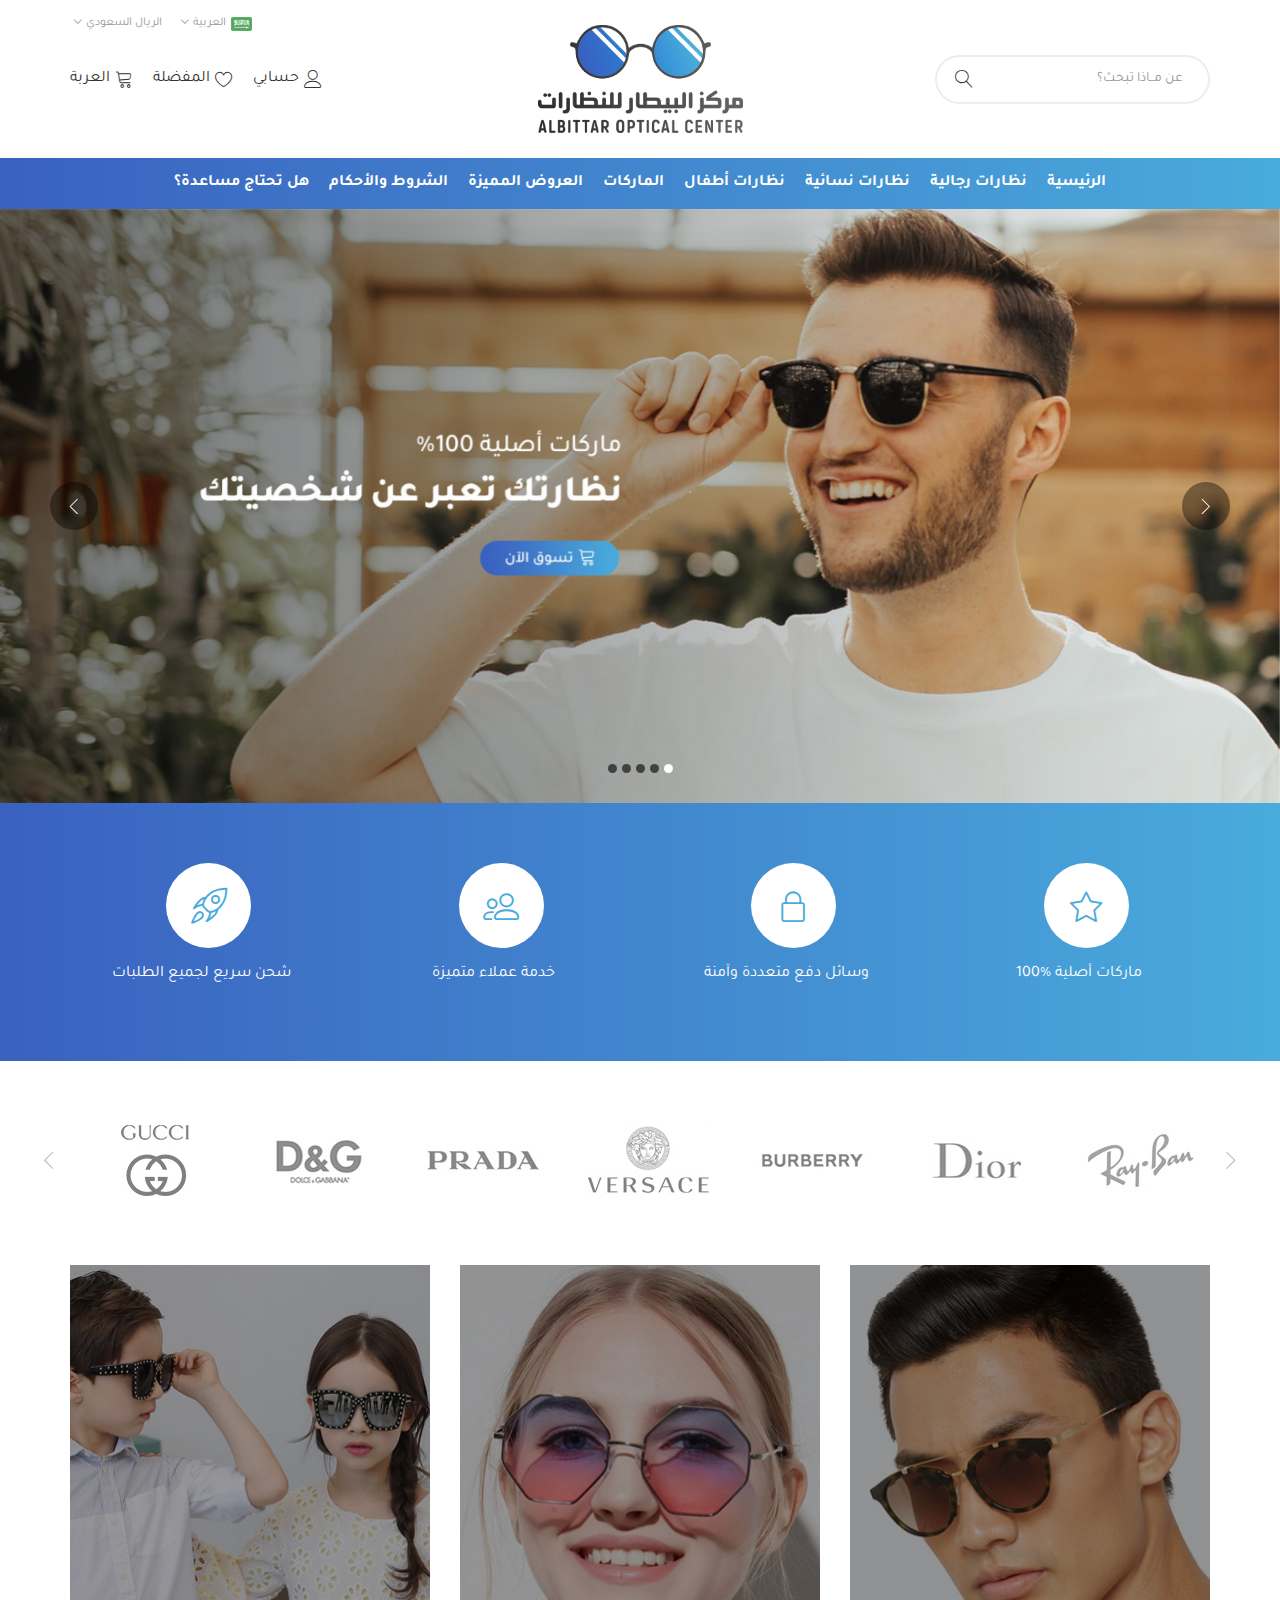
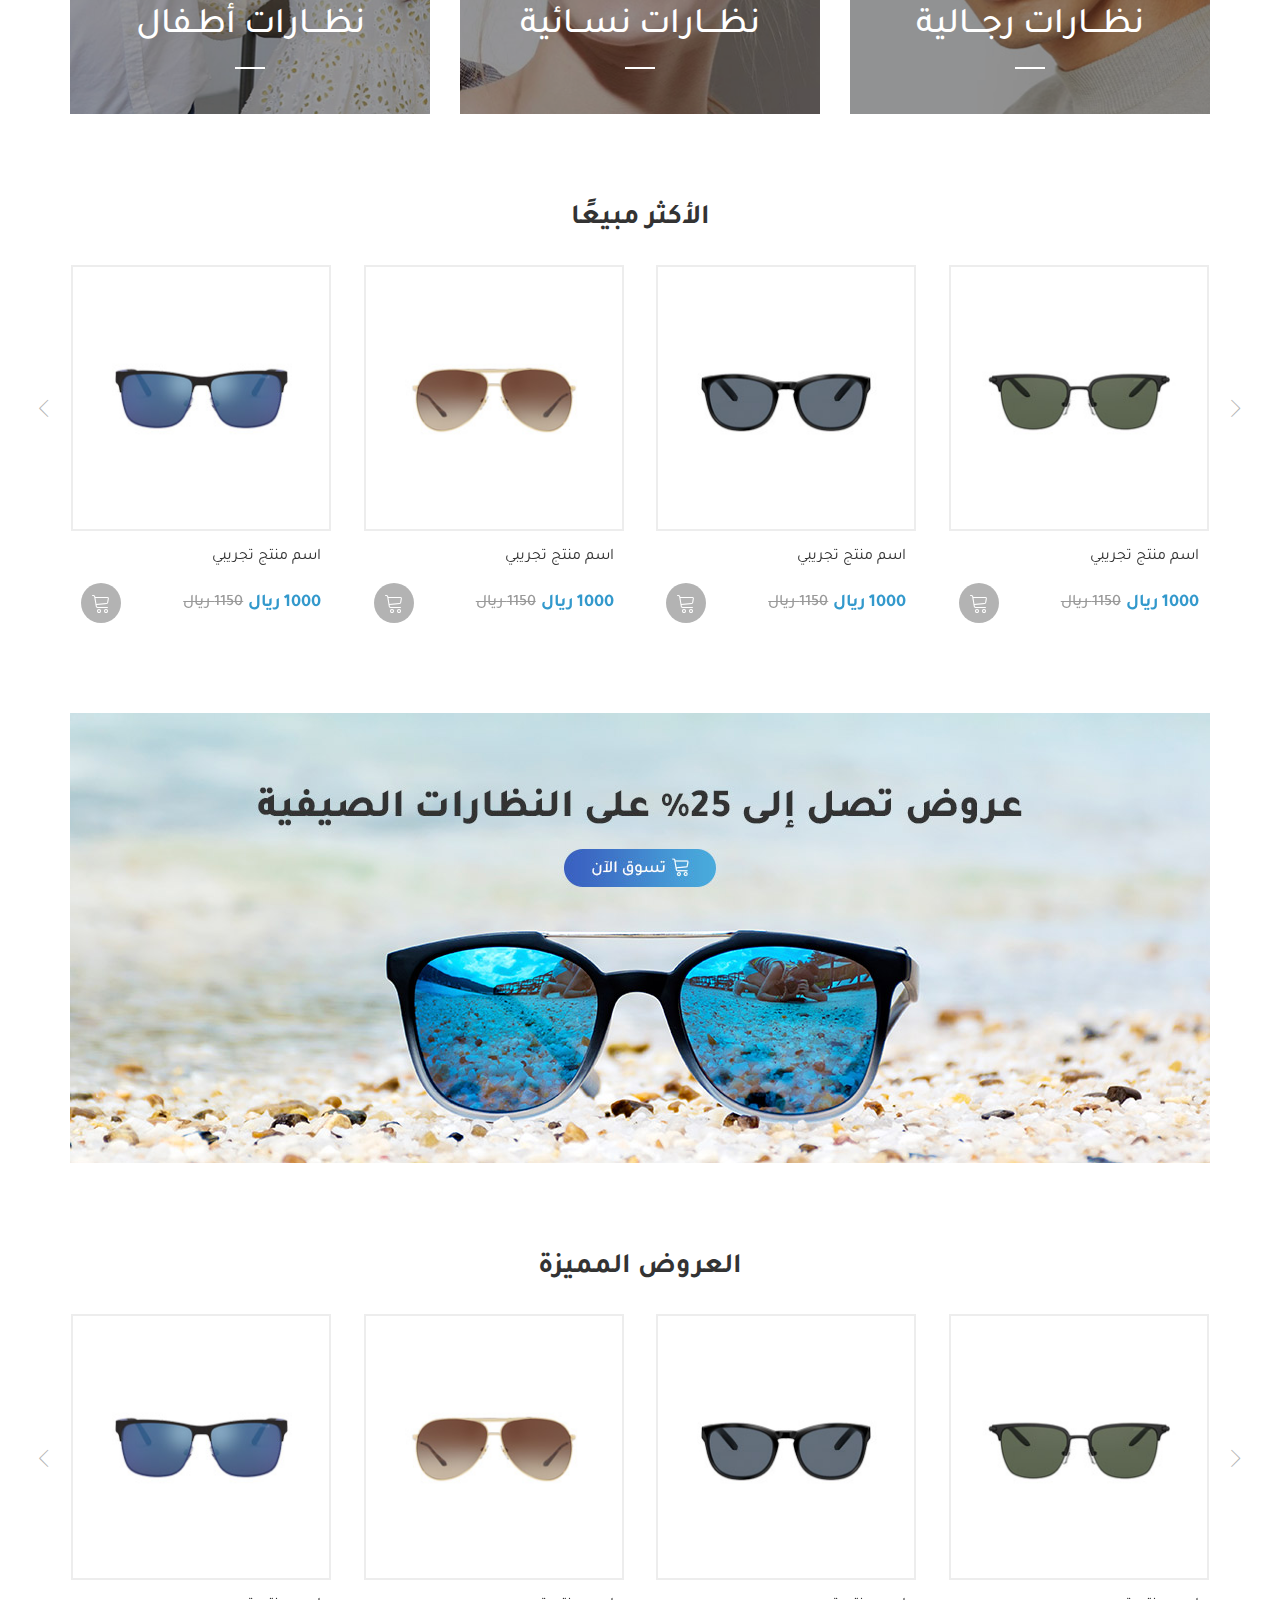
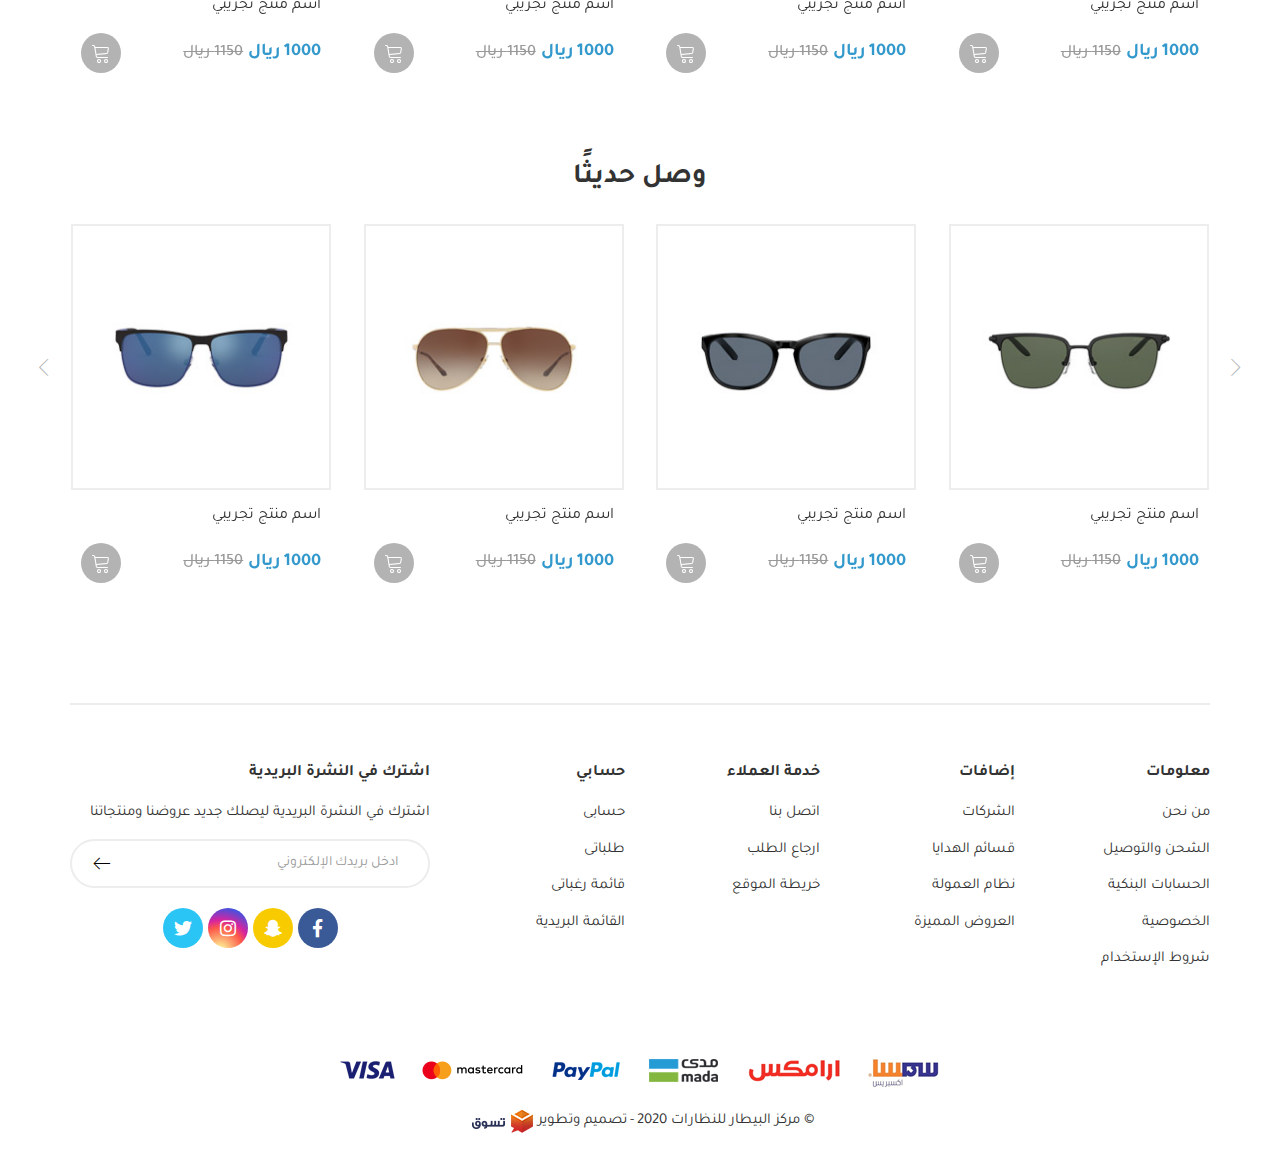
==== commit 16608f11: "Add files via upload" ====
--- a/index.html
+++ b/index.html
@@ -33,12 +33,6 @@
         </div>
         <ul class="list-unstyled main-list">
           <li><a href="#">الرئيسية</a></li>
-          <li class="slide">حسابي
-            <ul class="list-unstyled sub-list">
-              <li><a href="#">تسجيل دخول</a></li>
-              <li><a href="#">تسجيل جديد</a></li>
-            </ul>
-          </li>
           <li><a href="#">نظارات رجالية</a></li>
           <li><a href="#">نظارات نسائية</a></li>
           <li><a href="#">نظارات أطفال </a></li>
--- a/css/home.css
+++ b/css/home.css
@@ -319,29 +319,44 @@
   height: 100%;
   border: none;
   outline: none;
-  padding: 5px 25px;
-  -webkit-box-shadow: 0px 0px 10px 0px #00000080;
-          box-shadow: 0px 0px 10px 0px #00000080;
+  padding: 10px 25px;
+  border-style: solid;
+  border-width: 2px;
+  border-color: #ededed;
 }
 
 .search-container .zx-search input::-webkit-input-placeholder {
   font-family: ar-reg;
+  font-size: 14px;
+  color: #999;
 }
 
 .search-container .zx-search input::-moz-placeholder {
   font-family: ar-reg;
+  font-size: 14px;
+  color: #999;
 }
 
 .search-container .zx-search input:-ms-input-placeholder {
   font-family: ar-reg;
+  font-size: 14px;
+  color: #999;
 }
 
 .search-container .zx-search input::-ms-input-placeholder {
   font-family: ar-reg;
+  font-size: 14px;
+  color: #999;
 }
 
 .search-container .zx-search input::placeholder {
   font-family: ar-reg;
+  font-size: 14px;
+  color: #999;
+}
+
+.search-container .zx-search input:hover, .search-container .zx-search input:focus {
+  border-color: #49abdc;
 }
 
 .search-container .zx-search button {
@@ -985,6 +1000,7 @@
 }
 
 .brands .brand img {
+  max-width: 130px;
   opacity: 0.5;
   -webkit-filter: grayscale(100%);
           filter: grayscale(100%);
@@ -1121,6 +1137,7 @@
 /*------ category end ------*/
 /*--- card start ---*/
 .card {
+  width: 260px;
   position: relative;
   overflow: hidden;
   margin: 0 auto;
@@ -1630,9 +1647,6 @@
 }
 
 @media (max-width: 992px) {
-  .owl-carousel .owl-item img {
-    width: 100%;
-  }
   .pre-loader .content {
     width: 130px;
   }
@@ -2091,7 +2105,7 @@
     font-size: 24px;
   }
   .sp-offers {
-    margin: 55px 0 75px 0;
+    margin: 55px 0 85px 0;
   }
   .sp-offers .card {
     margin: 0 auto;
